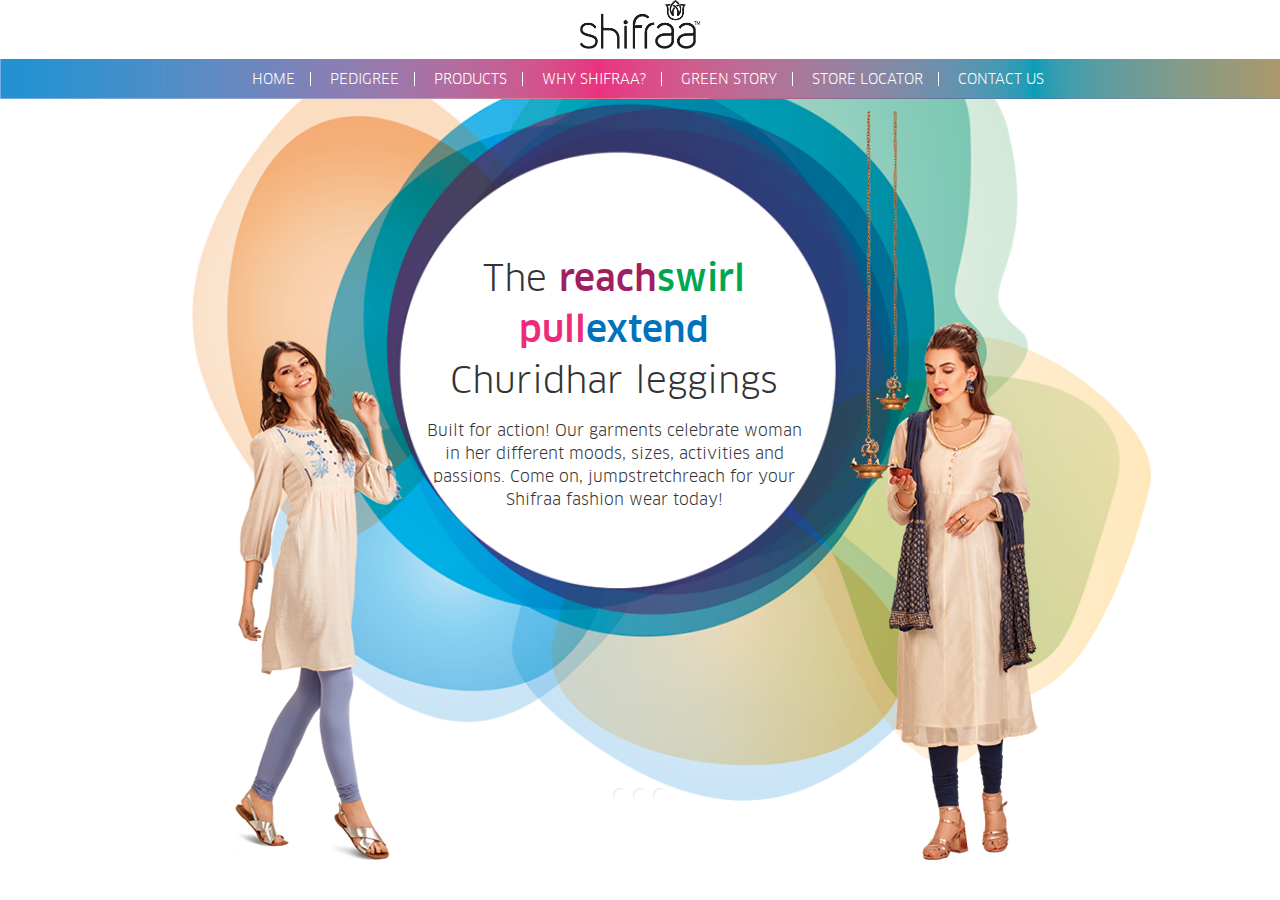
==== index.html @ eded331d "first commit" ====
<!DOCTYPE html>
<!--[if lt IE 7]>      <html class="no-js lt-ie9 lt-ie8 lt-ie7"> <![endif]-->
<!--[if IE 7]>         <html class="no-js lt-ie9 lt-ie8"> <![endif]-->
<!--[if IE 8]>         <html class="no-js lt-ie9"> <![endif]-->
<!--[if gt IE 8]><!--> <html class="no-js"> <!--<![endif]-->
	<head>
	    <meta charset="utf-8">
	    <meta http-equiv="X-UA-Compatible" content="IE=edge">
		<title>Shifra</title>
        <link rel="stylesheet" href="https://maxcdn.bootstrapcdn.com/bootstrap/3.3.7/css/bootstrap.min.css">

		<!-- Plugin css -->
		<link rel="stylesheet" href="css/jquery.animateSlider.css">
		<!-- Demo css -->		
	    <link rel="stylesheet" href="css/normalize.css">
		<link rel="stylesheet" href="css/demo1.css">
        
        <style>
        	@font-face {
			  font-family: 'clan-book';
			  src: url('fonts/clan-book.ttf'); /* IE9 Compat Modes */
			}
			@font-face {
			  font-family: 'clan-med';
			  src: url('fonts/clan-med.ttf'); /* IE9 Compat Modes */
			}
			*{
				font-family: clan-book;
			}
			.hdrLogoDiv{
				display:block;
				position:relative;				
				width:100%;
				text-align:center;
			}
			.hdrLogo{
				margin:0 auto;
				width:120px;
				z-index:9999 !important;
			}
			.hdrMenu{
				display:block;
				position:absolute;
				clear:both;	
				margin:10px 0;
				height:40px;
				background:#fff url(images/hdr-menu-bg.jpg) left bottom repeat-x;
				width:100%;
			}
			.hdrMenu ul{
				margin:0;
				padding:10px 0;	
			}
			.hdrMenu li{
				color:#fff;
				border-right:1px solid #fff;
				line-height:14px;	
				padding:0 15px;
			}
			.hdrMenu li:last-child{
				padding-right:0;
				border-right:none;	
			}
		</style>
        
	</head>

    <body>
    
    <div class="hdrLogoDiv">
    	<img src="images/logo.png" class="hdrLogo" alt="shifra" />
    </div>
	<div class="hdrMenu">
    	<div class="container">
        	<ul class="list-inline text-center">
                <li>HOME</li>
                <li>PEDIGREE</li>
                <li>PRODUCTS</li>
                <li>WHY SHIFRAA?</li>
                <li>GREEN STORY</li>
                <li>STORE LOCATOR</li>
                <li>CONTACT US</li>
            </ul>
        </div>
    </div>
	<div class="container">
    
    	<ul class="anim-slider">
            <!-- Slide No2 -->
            <li class="anim-slide">
                
                <img id="rotate" style="left:15%; width:75%; margin-top:-10%;" src="images/slider/flower-1.png" alt="shifra" />
                <img id="fadeDown" style="left:18%; bottom:8%;" class="img-responsive" src="images/slider/girl-1.png" alt="shifra" />
                <img id="bounceRight" style="right:17%; bottom:8%" class="" src="images/slider/girl-2.png" alt="shifra" />
                <div id="bounce" style="width:30%; border-radius:50%; font-size:36px; text-align:center; margin-top:12%; left:33%;">The <span style="color:#9f1f63;position: relative;font-family: clan-med;">reach</span><span style="color:#00a651;position: relative;font-family: clan-med;">swirl</span><br/><span style="color:#ee2b7b;position: relative;font-family: clan-med;">pull</span><span style="color:#0072bc;position: relative;font-family: clan-med;">extend</span><br/>Churidhar leggings</div>
                <div id="bounceUp" style="width:30%; border-radius:50%; font-size:16px; margin-top:25%; position:relative; text-align:center; left:33%;">Built for action! Our garments celebrate woman in her different moods, sizes, activities and passions. Come on, jumpstretchreach for your Shifraa fashion wear today!</div>
            
            </li>
    
            <!-- Slide No3 -->
            <li class="anim-slide">
                <img id="rotate2" style="left:15%; width:75%; margin-top:-10%;" src="images/slider/flower-2.png" alt="shifra" />
                <img id="fadeDown2" style="left:10%; bottom:8%;" class="img-responsive" src="images/slider/girl-3.png" alt="shifra" />
                <img id="bounceRight2" style="right:20%; bottom:8%" class="" src="images/slider/girl-4.png" alt="shifra" />
                <div id="bounce2" style="width:30%; border-radius:50%; font-size:36px; text-align:center; margin-top:12%; left:33%;">The <span style="color:#662d91;position: relative;font-family: clan-med;">stretch</span><span style="color:#00a651;position: relative;font-family: clan-med;">lift</span><br/><span style="color:#f7941d;position: relative;font-family: clan-med;">reach</span><span style="color:#ec008c;position: relative;font-family: clan-med;">flex</span><br/>Ankle leggings</div>
                <div id="bounceUp2" style="width:30%; border-radius:50%; font-size:16px; margin-top:25%; position:relative; text-align:center; left:33%;">Built for action! Our garments celebrate woman in her different moods, sizes, activities and passions. Come on, jumpstretchreach for your Shifraa fashion wear today!</div>
            </li>
            
            
            <li class="anim-slide">
                <img id="rotate3" style="left:15%; width:75%; margin-top:-10%;" src="images/slider/flower-3.png" alt="shifra" />
                <img id="fadeDown3" style="left:10%; bottom:8%;" class="img-responsive" src="images/slider/girl-5.png" alt="shifra" />
                <img id="bounceRight3" style="right:20%; bottom:8%" class="" src="images/slider/girl-6.png" alt="shifra" />
                <div id="bounce3" style="width:30%; border-radius:50%; font-size:36px; text-align:center; margin-top:12%; left:33%;">The <span style="color:#ed1c24;position: relative;font-family: clan-med;">swish</span><span style="color:#0072bc;position: relative;font-family: clan-med;">twirl</span><br/><span style="color:#00a651;position: relative;font-family: clan-med;">flaunt</span><span style="color:#f7941d;position: relative;font-family: clan-med;">glide</span><br/>Palazzos</div>
                <div id="bounceUp3" style="width:30%; border-radius:50%; font-size:16px; margin-top:25%; position:relative; text-align:center; left:33%;">Built for action! Our garments celebrate woman in her different moods, sizes, activities and passions. Come on, jumpstretchreach for your Shifraa fashion wear today!</div>
            </li>

    
            <!-- Arrows -->
            <nav class="anim-arrows">
                <span class="anim-arrows-prev"></span>
                <span class="anim-arrows-next"></span>
            </nav>
            <!-- Dynamically created dots -->
            
        </ul>
    
    </div>
    
		<!-- Bower Depedencies -->
		<script src="js/jquery.min.js"></script>
		<script src="js/modernizr.js"></script>	
		<!-- Load the plugin -->
		<script src="js/jquery.animateSlider.js"></script>
		<script src="js/animation.js"></script>
    </body>
</html>
---- css/demo1.css ----
.anim-slide h1
  {
    color:#225A86;
    background-color: #fff;
    font-size: 50px;
  }
  .anim-slide h2
  {
    color: #fff;
    font-size: 35px;
  }
  .anim-slide h3
  {
    color: #fff;
    font-size: 30px;
  }
  .anim-slide h4
  {
    color: #fff;
    font-size: 25px;
  }
  .anim-slide h1#slider{text-shadow: -1px 1px 0px;padding: 6px;width:100%;}
  .anim-slide h2#plugin{ width:100%;top: 22%;}
  .anim-slide h3#license{width:100%;top: 37%;}
  .anim-slide h4#version{width: 100%;top: 50%;}

  .anim-slide h3#todo{top: 0%;left: 20%;}
  .anim-slide h3#bounce{top: 15%;left: 49%;}
  .anim-slide h4#bounceUp{top: 15%;left: 60%;}
  .anim-slide h4#bounceRight{top: 15%;left: 75%;}
  .anim-slide h3#fade{top:31%;left: 20%;}
  .anim-slide h4#fadeDown{top: 43%;left: 28%;}
  .anim-slide h4#fadeUp{top: 31%;left: 28%;}
  .anim-slide h3#rotate{top: 50%;left: 49%;}
  .anim-slide h4#rotateRight{top: 50%;left: 61%;}
  .anim-slide h4#rotateLeft{top: 50%;left: 80%;}

  /*.anim-slide img#css3{left: 35%;top: 4%;}
  .anim-slide img#html5{left: 52%;top: -1%;}
  .anim-slide img#jquery{top: 60%;left: 41%;}
  .anim-slide img#modernizr{width:260px;top: 75%;left: 20%;}
  .anim-slide h2#animatecss{top: 69%;left: 60%;color: #f35626;}*/
  
  div#demo{text-align: center;}
  div#demo>a{display:inline-block;text-decoration: none;}
  div#demo>a>h4{padding: 5px 8px;margin: 20px;background-color: #225A86;color: #fff;box-shadow:inset 0 -2px 0 rgba(0,0,0,0.15);}
  p#credits{z-index:-1;position: fixed;bottom: 0px;width: 100%;text-align: center;font-size: 14px;}
  p#credits>a{font-weight: bold;color: #999;text-decoration: none;}
  img#github-logo{z-index:-1;position: fixed;bottom: -20px;right: 2%;opacity: 0.4;}
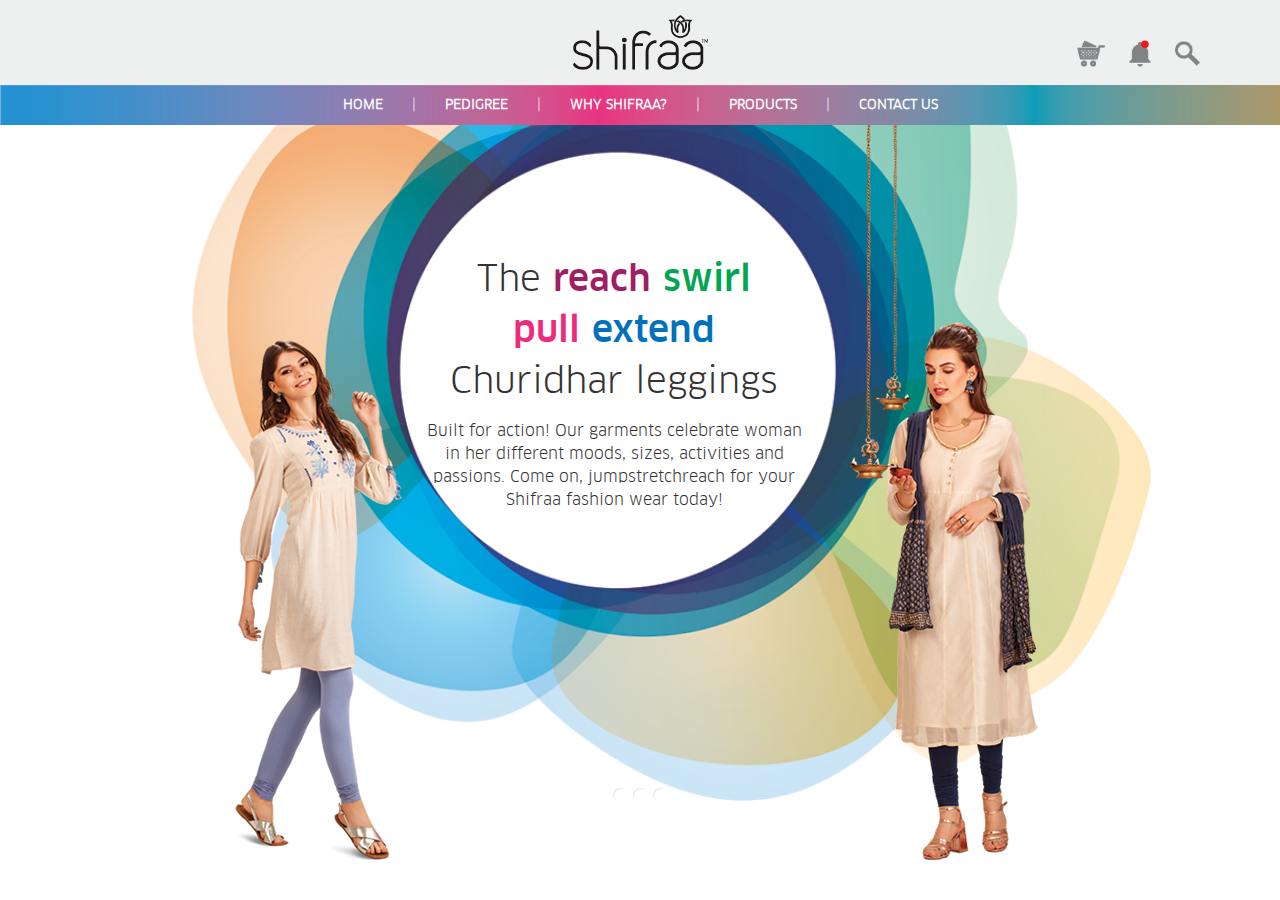
==== commit f067b12f: "updated header" ====
--- a/index.html
+++ b/index.html
@@ -2,136 +2,167 @@
 <!--[if lt IE 7]>      <html class="no-js lt-ie9 lt-ie8 lt-ie7"> <![endif]-->
 <!--[if IE 7]>         <html class="no-js lt-ie9 lt-ie8"> <![endif]-->
 <!--[if IE 8]>         <html class="no-js lt-ie9"> <![endif]-->
-<!--[if gt IE 8]><!--> <html class="no-js"> <!--<![endif]-->
-	<head>
-	    <meta charset="utf-8">
-	    <meta http-equiv="X-UA-Compatible" content="IE=edge">
-		<title>Shifra</title>
-        <link rel="stylesheet" href="https://maxcdn.bootstrapcdn.com/bootstrap/3.3.7/css/bootstrap.min.css">
+<!--[if gt IE 8]><!-->
+<html class="no-js">
+<!--<![endif]-->
 
-		<!-- Plugin css -->
-		<link rel="stylesheet" href="css/jquery.animateSlider.css">
-		<!-- Demo css -->		
-	    <link rel="stylesheet" href="css/normalize.css">
-		<link rel="stylesheet" href="css/demo1.css">
-        
-        <style>
-        	@font-face {
-			  font-family: 'clan-book';
-			  src: url('fonts/clan-book.ttf'); /* IE9 Compat Modes */
-			}
-			@font-face {
-			  font-family: 'clan-med';
-			  src: url('fonts/clan-med.ttf'); /* IE9 Compat Modes */
-			}
-			*{
-				font-family: clan-book;
-			}
-			.hdrLogoDiv{
-				display:block;
-				position:relative;				
-				width:100%;
-				text-align:center;
-			}
-			.hdrLogo{
-				margin:0 auto;
-				width:120px;
-				z-index:9999 !important;
-			}
-			.hdrMenu{
-				display:block;
-				position:absolute;
-				clear:both;	
-				margin:10px 0;
-				height:40px;
-				background:#fff url(images/hdr-menu-bg.jpg) left bottom repeat-x;
-				width:100%;
-			}
-			.hdrMenu ul{
-				margin:0;
-				padding:10px 0;	
-			}
-			.hdrMenu li{
-				color:#fff;
-				border-right:1px solid #fff;
-				line-height:14px;	
-				padding:0 15px;
-			}
-			.hdrMenu li:last-child{
-				padding-right:0;
-				border-right:none;	
-			}
-		</style>
-        
-	</head>
+<head>
+	<meta charset="utf-8">
+	<meta http-equiv="X-UA-Compatible" content="IE=edge">
+	<!-- <link rel="shortcut icon" href="favicon.ico" /> -->
+    <meta name="viewport" content="initial-scale=1.0, maximum-scale=1.0, user-scalable=no" />
+	<title>Shifra</title>
+	<link rel="stylesheet" href="https://maxcdn.bootstrapcdn.com/bootstrap/3.3.7/css/bootstrap.min.css">
 
-    <body>
-    
-    <div class="hdrLogoDiv">
-    	<img src="images/logo.png" class="hdrLogo" alt="shifra" />
-    </div>
-	<div class="hdrMenu">
-    	<div class="container">
-        	<ul class="list-inline text-center">
-                <li>HOME</li>
-                <li>PEDIGREE</li>
-                <li>PRODUCTS</li>
-                <li>WHY SHIFRAA?</li>
-                <li>GREEN STORY</li>
-                <li>STORE LOCATOR</li>
-                <li>CONTACT US</li>
-            </ul>
-        </div>
-    </div>
+	<!-- Plugin css -->
+	<link rel="stylesheet" href="css/jquery.animateSlider.css">
+	<!-- Demo css -->
+	<link rel="stylesheet" href="css/normalize.css">
+	<link rel="stylesheet" href="css/demo1.css">
+	<link rel="stylesheet" href="css/style.css">
+</head>
+
+<body>
+	<header>
+		<div class="container">
+			<div class="nav-container">
+				<a href="#">
+					<img src="images/logo.png" class="logo" alt="shifra">
+				</a>
+				<div class="abs header-icon">
+					<a href="#">
+						<img src="images/cart-icon.png" alt="cart-icon" style="width: 28px;">
+					</a>
+					<div class="notification-div rel">
+						<a class="notification-icon" href="#" class="">
+						<img src="images/bell-icon.png" alt="bell-icon" style="width: 22px;"></a>
+						
+						<div class="abs notification">
+								<span class="triangle"></span>
+						</div>
+					</div>	
+					<!-- <div class=" rel"> -->
+					<a href="#">
+						<img src="images/search-icon.png" alt="search-icon" style="width: 25px;"></a>
+						<!-- <input class="abs form-control col-sm-6" placeholder="Search Here" > -->
+					<!-- </div>	 -->
+				</div>
+			</div>
+		</div>
+		<nav class="navbar myNav">
+			<div class="container">
+				<div class="navbar-header">
+					<button type="button" class="navbar-toggle collapsed" data-toggle="collapse" data-target="#bs-example-navbar-collapse-1"
+					 aria-expanded="false">
+						<span class="sr-only">Toggle navigation</span>
+						<span class="icon-bar"></span>
+						<span class="icon-bar"></span>
+						<span class="icon-bar"></span>
+					</button>
+				</div>
+
+				<!-- Collect the nav links, forms, and other content for toggling -->
+				<div class="collapse navbar-collapse" id="bs-example-navbar-collapse-1">
+					<ul class="nav navbar-nav navbar-center">
+						<li class=""><a href="index.html">HOME<span class="sr-only">(current)</span></a></li>
+						<span style="color: white">|</span>
+						<li class=""><a href="#">PEDIGREE</a></li>
+						<span style="color: white">|</span>
+						<li class=""><a href="#">WHY SHIFRAA?</a></li>
+						<span style="color: white">|</span>
+						<li class=""><a href="#">PRODUCTS</a></li>
+						<span style="color: white">|</span>
+						<!-- <li class="">
+							<a href="#">GREEN STORY
+			
+							</a>
+						</li>
+						<li class="">
+							<a href="#">STORE LOCATOR
+			
+							</a>
+						</li> -->
+						<li><a href="contact-us.html" class="last-item">CONTACT US</a></li>
+					</ul>
+				</div>
+				<!-- /.navbar-collapse -->
+			</div>
+		</nav>
+	</header>
 	<div class="container">
-    
-    	<ul class="anim-slider">
-            <!-- Slide No2 -->
-            <li class="anim-slide">
-                
-                <img id="rotate" style="left:15%; width:75%; margin-top:-10%;" src="images/slider/flower-1.png" alt="shifra" />
-                <img id="fadeDown" style="left:18%; bottom:8%;" class="img-responsive" src="images/slider/girl-1.png" alt="shifra" />
-                <img id="bounceRight" style="right:17%; bottom:8%" class="" src="images/slider/girl-2.png" alt="shifra" />
-                <div id="bounce" style="width:30%; border-radius:50%; font-size:36px; text-align:center; margin-top:12%; left:33%;">The <span style="color:#9f1f63;position: relative;font-family: clan-med;">reach</span><span style="color:#00a651;position: relative;font-family: clan-med;">swirl</span><br/><span style="color:#ee2b7b;position: relative;font-family: clan-med;">pull</span><span style="color:#0072bc;position: relative;font-family: clan-med;">extend</span><br/>Churidhar leggings</div>
-                <div id="bounceUp" style="width:30%; border-radius:50%; font-size:16px; margin-top:25%; position:relative; text-align:center; left:33%;">Built for action! Our garments celebrate woman in her different moods, sizes, activities and passions. Come on, jumpstretchreach for your Shifraa fashion wear today!</div>
-            
-            </li>
-    
-            <!-- Slide No3 -->
-            <li class="anim-slide">
-                <img id="rotate2" style="left:15%; width:75%; margin-top:-10%;" src="images/slider/flower-2.png" alt="shifra" />
-                <img id="fadeDown2" style="left:10%; bottom:8%;" class="img-responsive" src="images/slider/girl-3.png" alt="shifra" />
-                <img id="bounceRight2" style="right:20%; bottom:8%" class="" src="images/slider/girl-4.png" alt="shifra" />
-                <div id="bounce2" style="width:30%; border-radius:50%; font-size:36px; text-align:center; margin-top:12%; left:33%;">The <span style="color:#662d91;position: relative;font-family: clan-med;">stretch</span><span style="color:#00a651;position: relative;font-family: clan-med;">lift</span><br/><span style="color:#f7941d;position: relative;font-family: clan-med;">reach</span><span style="color:#ec008c;position: relative;font-family: clan-med;">flex</span><br/>Ankle leggings</div>
-                <div id="bounceUp2" style="width:30%; border-radius:50%; font-size:16px; margin-top:25%; position:relative; text-align:center; left:33%;">Built for action! Our garments celebrate woman in her different moods, sizes, activities and passions. Come on, jumpstretchreach for your Shifraa fashion wear today!</div>
-            </li>
-            
-            
-            <li class="anim-slide">
-                <img id="rotate3" style="left:15%; width:75%; margin-top:-10%;" src="images/slider/flower-3.png" alt="shifra" />
-                <img id="fadeDown3" style="left:10%; bottom:8%;" class="img-responsive" src="images/slider/girl-5.png" alt="shifra" />
-                <img id="bounceRight3" style="right:20%; bottom:8%" class="" src="images/slider/girl-6.png" alt="shifra" />
-                <div id="bounce3" style="width:30%; border-radius:50%; font-size:36px; text-align:center; margin-top:12%; left:33%;">The <span style="color:#ed1c24;position: relative;font-family: clan-med;">swish</span><span style="color:#0072bc;position: relative;font-family: clan-med;">twirl</span><br/><span style="color:#00a651;position: relative;font-family: clan-med;">flaunt</span><span style="color:#f7941d;position: relative;font-family: clan-med;">glide</span><br/>Palazzos</div>
-                <div id="bounceUp3" style="width:30%; border-radius:50%; font-size:16px; margin-top:25%; position:relative; text-align:center; left:33%;">Built for action! Our garments celebrate woman in her different moods, sizes, activities and passions. Come on, jumpstretchreach for your Shifraa fashion wear today!</div>
-            </li>
 
-    
-            <!-- Arrows -->
-            <nav class="anim-arrows">
-                <span class="anim-arrows-prev"></span>
-                <span class="anim-arrows-next"></span>
-            </nav>
-            <!-- Dynamically created dots -->
-            
-        </ul>
-    
-    </div>
-    
-		<!-- Bower Depedencies -->
-		<script src="js/jquery.min.js"></script>
-		<script src="js/modernizr.js"></script>	
-		<!-- Load the plugin -->
-		<script src="js/jquery.animateSlider.js"></script>
-		<script src="js/animation.js"></script>
-    </body>
+		<ul class="anim-slider">
+			<!-- Slide No2 -->
+			<li class="anim-slide">
+
+				<img id="rotate" style="left:15%; width:75%; margin-top:-10%;" src="images/slider/flower-1.png" alt="shifra" />
+				<img id="fadeDown" style="left:18%; bottom:8%;" class="img-responsive" src="images/slider/girl-1.png" alt="shifra" />
+				<img id="bounceRight" style="right:17%; bottom:8%" class="" src="images/slider/girl-2.png" alt="shifra" />
+				<div id="bounce" style="width:30%; border-radius:50%; font-size:36px; text-align:center; margin-top:12%; left:33%;">The
+					<span style="color:#9f1f63;position: relative;font-family: clan-med;">reach</span>
+					<span style="color:#00a651;position: relative;font-family: clan-med;">swirl</span>
+					<br/>
+					<span style="color:#ee2b7b;position: relative;font-family: clan-med;">pull</span>
+					<span style="color:#0072bc;position: relative;font-family: clan-med;">extend</span>
+					<br/>Churidhar leggings</div>
+				<div id="bounceUp" style="width:30%; border-radius:50%; font-size:16px; margin-top:25%; position:relative; text-align:center; left:33%;">Built for action! Our garments celebrate woman in her different moods, sizes, activities and passions. Come on, jumpstretchreach
+					for your Shifraa fashion wear today!</div>
+
+			</li>
+
+			<!-- Slide No3 -->
+			<li class="anim-slide">
+				<img id="rotate2" style="left:15%; width:75%; margin-top:-10%;" src="images/slider/flower-2.png" alt="shifra" />
+				<img id="fadeDown2" style="left:10%; bottom:8%;" class="img-responsive" src="images/slider/girl-3.png" alt="shifra" />
+				<img id="bounceRight2" style="right:20%; bottom:8%" class="" src="images/slider/girl-4.png" alt="shifra" />
+				<div id="bounce2" style="width:30%; border-radius:50%; font-size:36px; text-align:center; margin-top:12%; left:33%;">The
+					<span style="color:#662d91;position: relative;font-family: clan-med;">stretch</span>
+					<span style="color:#00a651;position: relative;font-family: clan-med;">lift</span>
+					<br/>
+					<span style="color:#f7941d;position: relative;font-family: clan-med;">reach</span>
+					<span style="color:#ec008c;position: relative;font-family: clan-med;">flex</span>
+					<br/>Ankle leggings</div>
+				<div id="bounceUp2" style="width:30%; border-radius:50%; font-size:16px; margin-top:25%; position:relative; text-align:center; left:33%;">Built for action! Our garments celebrate woman in her different moods, sizes, activities and passions. Come on, jumpstretchreach
+					for your Shifraa fashion wear today!</div>
+			</li>
+
+
+			<li class="anim-slide">
+				<img id="rotate3" style="left:15%; width:75%; margin-top:-10%;" src="images/slider/flower-3.png" alt="shifra" />
+				<img id="fadeDown3" style="left:10%; bottom:8%;" class="img-responsive" src="images/slider/girl-5.png" alt="shifra" />
+				<img id="bounceRight3" style="right:20%; bottom:8%" class="" src="images/slider/girl-6.png" alt="shifra" />
+				<div id="bounce3" style="width:30%; border-radius:50%; font-size:36px; text-align:center; margin-top:12%; left:33%;">The
+					<span style="color:#ed1c24;position: relative;font-family: clan-med;">swish</span>
+					<span style="color:#0072bc;position: relative;font-family: clan-med;">twirl</span>
+					<br/>
+					<span style="color:#00a651;position: relative;font-family: clan-med;">flaunt</span>
+					<span style="color:#f7941d;position: relative;font-family: clan-med;">glide</span>
+					<br/>Palazzos</div>
+				<div id="bounceUp3" style="width:30%; border-radius:50%; font-size:16px; margin-top:25%; position:relative; text-align:center; left:33%;">Built for action! Our garments celebrate woman in her different moods, sizes, activities and passions. Come on, jumpstretchreach
+					for your Shifraa fashion wear today!</div>
+			</li>
+
+
+			<!-- Arrows -->
+			<nav class="anim-arrows">
+				<span class="anim-arrows-prev"></span>
+				<span class="anim-arrows-next"></span>
+			</nav>
+			<!-- Dynamically created dots -->
+
+		</ul>
+
+	</div>
+
+	<!-- Bower Depedencies -->
+	<script src="js/jquery.min.js"></script>
+	<script src="https://maxcdn.bootstrapcdn.com/bootstrap/3.3.7/js/bootstrap.min.js" integrity="sha384-Tc5IQib027qvyjSMfHjOMaLkfuWVxZxUPnCJA7l2mCWNIpG9mGCD8wGNIcPD7Txa"
+	crossorigin="anonymous"></script>
+	<script src="js/modernizr.js"></script>
+	<!-- Load the plugin -->
+	<script src="js/jquery.animateSlider.js"></script>
+	<script src="js/animation.js"></script>
+	<script src="js/custom.js"></script>
+</body>
+
 </html>--- a/css/style.css
+++ b/css/style.css
@@ -0,0 +1,161 @@
+
+@font-face {
+    font-family: 'clan-book';
+    src: url('../fonts/clan-book.ttf');
+    /* IE9 Compat Modes */
+}
+
+@font-face {
+    font-family: 'clan-med';
+    src: url('../fonts/clan-med.ttf');
+    /* IE9 Compat Modes */
+}
+
+* {
+    font-family: clan-book;
+    outline: 0 !important;
+}
+header{
+    background-color:#eeefef;   
+}
+.rel{
+    position: relative;
+}
+.abs{
+    position: absolute;
+}
+
+.header-icon{
+    top: 40px;
+    right: 0;
+}
+.header-icon a{
+    text-decoration: none !important;
+}
+.header-icon img{
+    margin:0 10px;
+}
+.logo {
+    margin: 0 auto;
+    width: 135px;
+    z-index: 9999 !important;
+}
+.notification-div{
+    display: inline-block;
+}
+.triangle{
+    position: absolute;
+    top: -8px;
+    right: 15px;
+    height: 15px;
+    width: 15px;
+    border-radius: 6px 0px 0px 0px;
+    transform: rotate(45deg);
+    background: #eeefef;
+    border-top: 1px solid #cacaca;
+    border-left: 1px solid #cacaca;
+}
+.notification{
+    display: none;
+    top: 45px;
+    right: -2px;
+    width: 280px;
+    height: 350px;
+    box-shadow: 0px 0px 6px 0px #b1b1b1;
+    border-radius: 3px;
+    z-index: 1111111111111;
+    background-color: #eeefef;
+}
+
+
+
+/* Navbar style */
+.nav-container {
+    display: block;
+    position: relative;
+    width: 100%;
+    text-align: center;
+   padding: 15px 0;
+}
+
+.myNav {
+    display: block;
+    margin: 0;
+    background: url(../images/menu-bg.jpg) no-repeat;
+    width: 100%;
+    min-height: unset;
+    border: 0;
+    border-radius: 0;
+    z-index: 111111;
+}
+
+.navbar-nav {
+    width: 100%;
+    text-align: center;
+    margin: 0;
+}
+
+.navbar-nav > li {
+    padding: 0;
+    float: none;
+    display: inline-block;
+    cursor: pointer;
+}
+
+.myNav li a{
+    /* background: transparent !important; */
+    color: #fff;
+    line-height: 14px;
+    padding: 13px 25px;
+    font-size: 13px;
+    font-weight: 600;
+    text-align: left;
+}
+/* class for active link on navbar */
+.myNav li a:hover, .myNav li a:focus{
+    background-color: #eeefef;
+    color: black;
+}
+
+
+.myNav .navbar-nav .last-item{
+    border-right: none;
+}
+.navbar-toggle{
+    margin: 5px;
+    margin-right: 10px;
+    border: 1px solid white;
+}
+.navbar-toggle .icon-bar{
+   background-color: white;
+}
+
+.border-right{
+    border-right: 1px solid #ddd;
+}
+
+@media (max-width:767px){
+    .navbar-nav > li {
+        display: block;
+    }
+    .navbar-nav > span {
+        display: none;
+    }
+    .navbar-collapse{
+        background: linear-gradient(to right, #2591d1, #e53981);
+        border: 0px;
+    }
+    .navbar-collapse li > a{
+        padding: 10px;
+        border: 0;
+    }
+}
+
+@media (max-width:500px){
+    .nav-container{
+        text-align: initial;
+    }
+    .logo{
+        width: 120px;
+    }
+}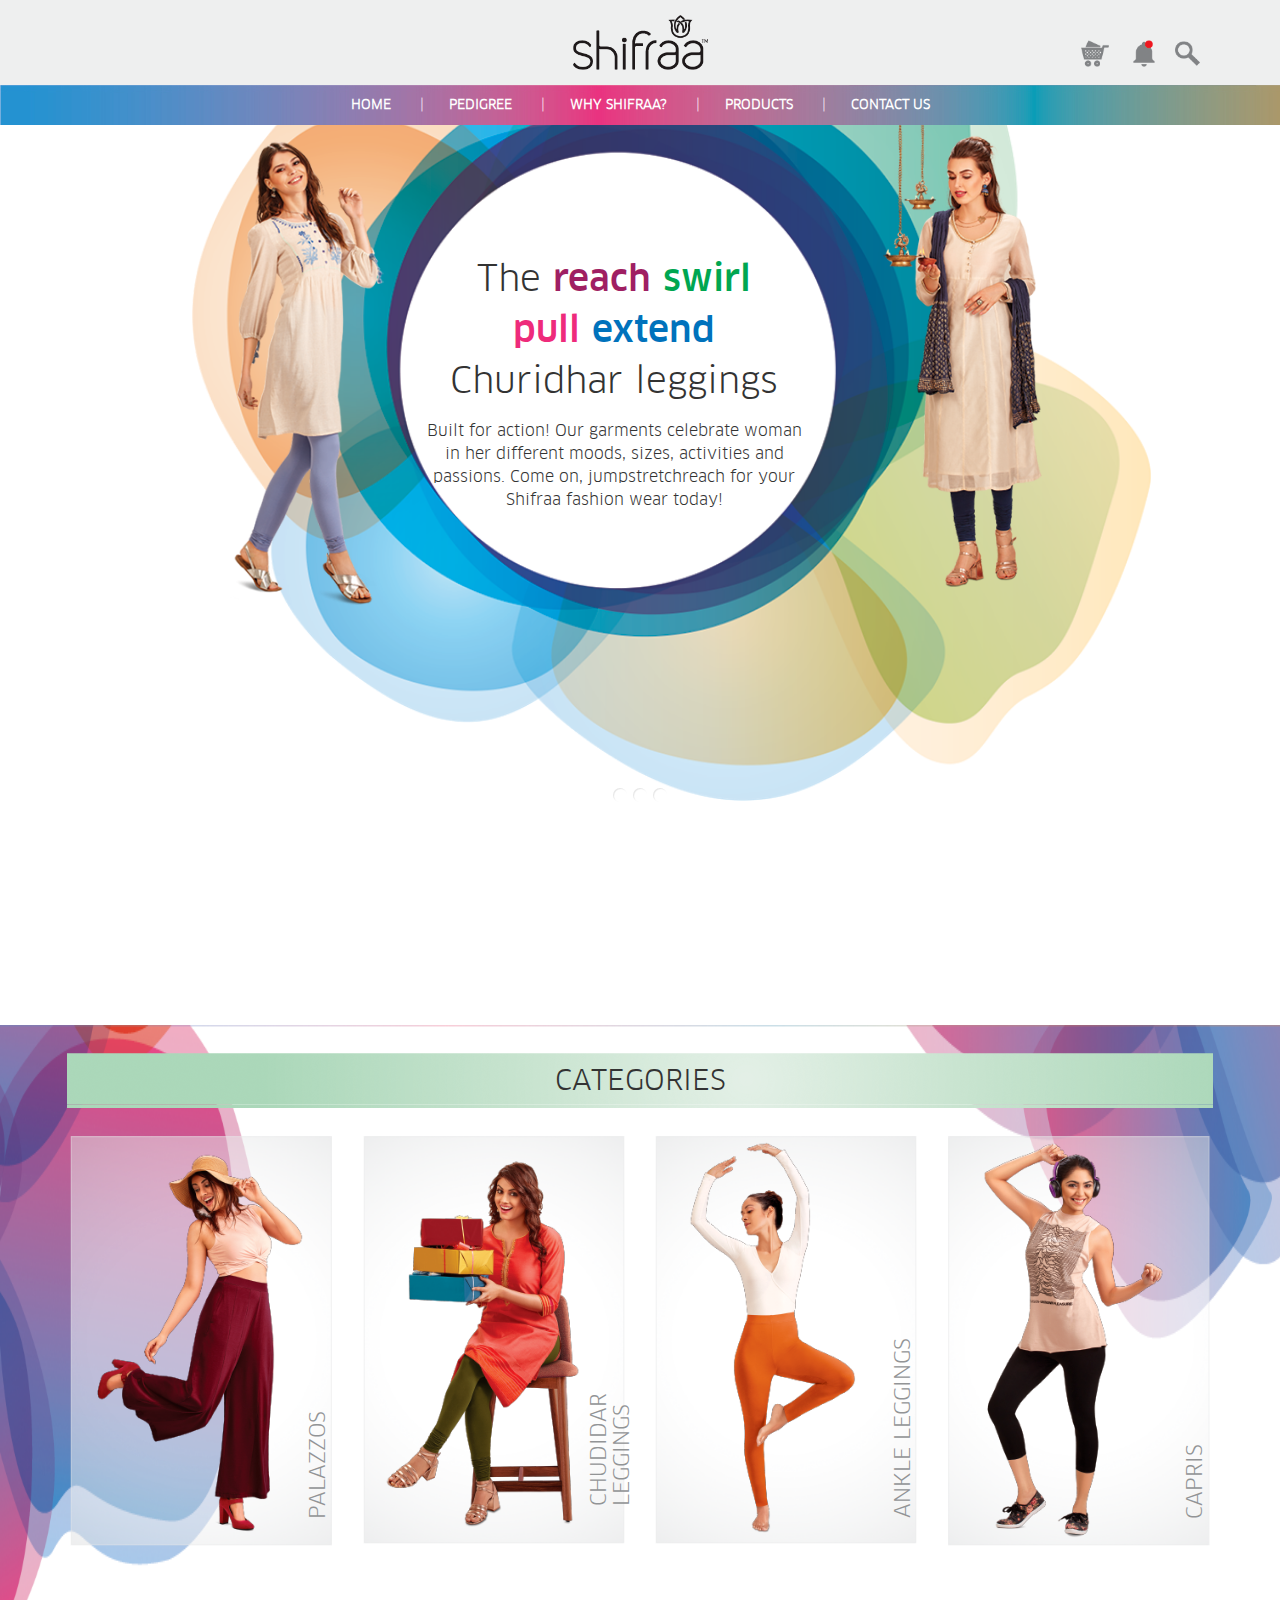
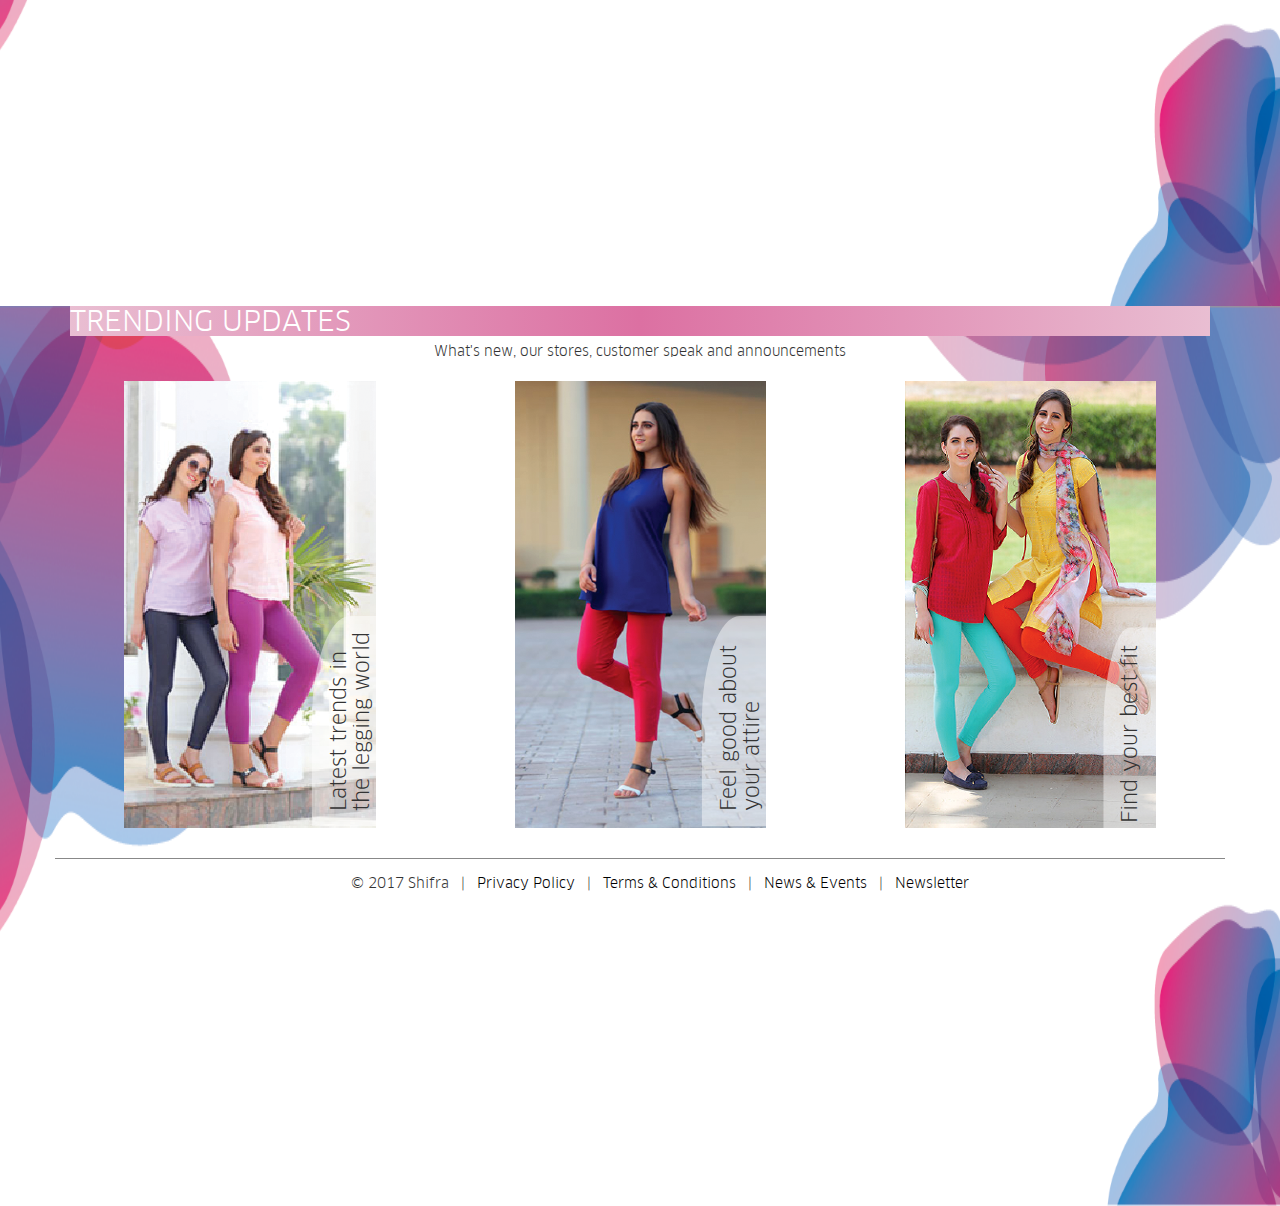
==== commit 6cbcc529: "update 3" ====
--- a/index.html
+++ b/index.html
@@ -10,7 +10,7 @@
 	<meta charset="utf-8">
 	<meta http-equiv="X-UA-Compatible" content="IE=edge">
 	<!-- <link rel="shortcut icon" href="favicon.ico" /> -->
-    <meta name="viewport" content="initial-scale=1.0, maximum-scale=1.0, user-scalable=no" />
+	<meta name="viewport" content="initial-scale=1.0, maximum-scale=1.0, user-scalable=no" />
 	<title>Shifra</title>
 	<link rel="stylesheet" href="https://maxcdn.bootstrapcdn.com/bootstrap/3.3.7/css/bootstrap.min.css">
 
@@ -24,6 +24,157 @@
 
 <body>
 	<header>
+
+	</header>
+	<div class="container">
+
+		<ul class="anim-slider">
+			<!-- Slide No2 -->
+			<li class="anim-slide">
+
+				<img class="body-anim-bg" id="rotate" src="images/slider/flower-1.png" alt="shifra" />
+				<img id="fadeDown" style="width: 12%;left:18%; top:5%;" class="img-responsive" src="images/slider/girl-1.png" alt="shifra"/>
+				<img id="bounceRight" style="width:14%; right:17%; top:3%" class="" src="images/slider/girl-2-old.png" alt="shifra" />
+				<div class="hero-heading" id="bounce">The
+					<span style="color:#9f1f63;position: relative;font-family: clan-med;">reach</span>
+					<span style="color:#00a651;position: relative;font-family: clan-med;">swirl</span>
+					<br/>
+					<span style="color:#ee2b7b;position: relative;font-family: clan-med;">pull</span>
+					<span style="color:#0072bc;position: relative;font-family: clan-med;">extend</span>
+					<br/>Churidhar leggings</div>
+				<div class="hero-para" id="bounceUp">Built for action! Our garments celebrate woman in her different moods, sizes, activities and passions. Come on, jumpstretchreach
+					for your Shifraa fashion wear today!</div>
+
+			</li>
+
+			<!-- Slide No3 -->
+			<li class="anim-slide">
+				<img class="body-anim-bg" id="rotate2" src="images/slider/flower-2.png" alt="shifra" />
+				<img id="fadeDown2" style="width:22%; left:10%; top:5%;" class="img-responsive" src="images/slider/girl-3.png" alt="shifra"
+				/>
+				<img id="bounceRight2" style="width: 12%;right:20%; top:5%" class="" src="images/slider/girl-4.png" alt="shifra" />
+				<div class="hero-heading" id="bounce2">The
+					<span style="color:#662d91;position: relative;font-family: clan-med;">stretch</span>
+					<span style="color:#00a651;position: relative;font-family: clan-med;">lift</span>
+					<br/>
+					<span style="color:#f7941d;position: relative;font-family: clan-med;">reach</span>
+					<span style="color:#ec008c;position: relative;font-family: clan-med;">flex</span>
+					<br/>Ankle leggings</div>
+				<div class="hero-para" id="bounceUp2">Built for action! Our garments celebrate woman in her different moods, sizes, activities and passions. Come on, jumpstretchreach
+					for your Shifraa fashion wear today!</div>
+			</li>
+
+
+			<li class="anim-slide">
+				<img class="body-anim-bg" id="rotate3" src="images/slider/flower-3.png" alt="shifra" />
+				<img id="fadeDown3" style="width:20%;left:10%; top:5%;" class="img-responsive" src="images/slider/girl-5.png" alt="shifra"
+				/>
+				<img id="bounceRight3" style="width:11.2%;right:20%; top:5%" class="" src="images/slider/girl-6.png" alt="shifra" />
+				<div class="hero-heading" id="bounce3">The
+					<span style="color:#ed1c24;position: relative;font-family: clan-med;">swish</span>
+					<span style="color:#0072bc;position: relative;font-family: clan-med;">twirl</span>
+					<br/>
+					<span style="color:#00a651;position: relative;font-family: clan-med;">flaunt</span>
+					<span style="color:#f7941d;position: relative;font-family: clan-med;">glide</span>
+					<br/>Palazzos</div>
+				<div class="hero-para" id="bounceUp3">Built for action! Our garments celebrate woman in her different moods, sizes, activities and passions. Come on, jumpstretchreach
+					for your Shifraa fashion wear today!</div>
+			</li>
+
+
+			<!-- Arrows -->
+			<nav class="anim-arrows">
+				<span class="anim-arrows-prev"></span>
+				<span class="anim-arrows-next"></span>
+			</nav>
+			<!-- Dynamically created dots -->
+
+		</ul>
+
+	</div>
+	<main class="rel">
+		<img class="abs main-bg" src="images/main-bg.png" rel="main-image">
+		<div class="container">
+			<div class="row rel">
+				<h1>CATEGORIES</h1>
+				<div class="col-sm-3">
+					<img class="img-responsive" src="images/girl1.png" alt="categories" style="margin:auto;">
+					<h2 class="abs h2-1">PALAZZOS</h2>
+				</div>
+				<div class="col-sm-3 rel">
+					<img class="img-responsive" src="images/girl2.png" alt="categories" style="margin:auto;">
+					<h2 class="abs h2-2">CHUDIDAR LEGGINGS</h2>
+				</div>
+				<div class="col-sm-3 rel">
+					<img class="img-responsive" src="images/girl3.png" alt="categories" style="margin:auto;">
+					<h2 class="abs h2-3">ANKLE LEGGINGS</h2>
+				</div>
+				<div class="col-sm-3 rel">
+					<img class="img-responsive" src="images/girl4.png" alt="categories" style="margin:auto;">
+					<h2 class="abs h2-4">CAPRIS</h2>
+				</div>
+			</div>
+		</div>
+	</main>
+	<div class="bg-3">
+		<img class="abs main-bg" src="images/main-bg.png" rel="main-image">
+		<div class="container" style="border-bottom: 1px solid #888;padding-bottom:30px;">
+			<h1>TRENDING UPDATES</h1>
+			<p>What's new, our stores, customer speak and announcements</p>
+			<div class="row">
+				<div class="col-sm-4 rel">
+					<img class="img-responsive" src="images/img21.png" alt="image" style="margin:auto;">
+					
+						<h2 class="abs">Latest trends in the legging world</h2>
+					
+				</div>
+				<div class="col-sm-4 rel">
+					<img class="img-responsive" src="images/img22.png" alt="image" style="margin:auto;">
+					
+						<h2 class="abs">Feel good about your attire</h2>
+					
+				</div>
+				<div class="col-sm-4 rel">
+					<img class="img-responsive" src="images/img23.png" alt="image" style="margin:auto;">
+					
+						<h2 class="abs">Find your best fit</h2>
+					
+				</div>
+
+			</div>
+		</div>
+	</div>
+	<footer class="container">
+		<ul>
+			<li>&copy; 2017 Shifra  &nbsp; |</li>
+			<li>&nbsp; <a href="#"> Privacy Policy  </a>&nbsp; |</li>
+			<li>&nbsp; <a href="#"> Terms &amp; Conditions  </a>&nbsp; |</li>
+			<li>&nbsp; <a href="#"> News &amp; Events  </a>&nbsp; |</li>
+			<li>&nbsp; <a href="#"> Newsletter  </a></li>
+
+		</ul>
+	</footer>
+
+	<!-- Bower Depedencies -->
+	<script src="js/jquery.min.js"></script>
+	<script src="https://maxcdn.bootstrapcdn.com/bootstrap/3.3.7/js/bootstrap.min.js" integrity="sha384-Tc5IQib027qvyjSMfHjOMaLkfuWVxZxUPnCJA7l2mCWNIpG9mGCD8wGNIcPD7Txa"
+	 crossorigin="anonymous"></script>
+	<script src="js/modernizr.js"></script>
+	<!-- Load the plugin -->
+	<script src="js/jquery.animateSlider.js"></script>
+	<script src="js/animation.js"></script>
+	<script src="js/custom.js"></script>
+</body>
+
+</html>
+
+
+
+
+
+
+<!-- header for later reference -->
+<!--
 		<div class="container">
 			<div class="nav-container">
 				<a href="#">
@@ -35,17 +186,53 @@
 					</a>
 					<div class="notification-div rel">
 						<a class="notification-icon" href="#" class="">
-						<img src="images/bell-icon.png" alt="bell-icon" style="width: 22px;"></a>
-						
+							<img src="images/bell-icon.png" alt="bell-icon" style="width: 22px;">
+						</a>
+
 						<div class="abs notification">
-								<span class="triangle"></span>
+							<span class="triangle"></span>
+							<div class="notification-header">
+								<h3>Notification</h3>
+							</div>
+							<div class="notification-body">
+								<div class="notification-item">
+									<p>some text here
+										<br> some text here
+										<br> some text here
+										<br> some text here
+									</p>
+								</div>
+								<hr>
+								<div class="notification-item">
+									<p>some text here
+										<br> some text here
+										<br> some text here
+										<br> some text here
+									</p>
+								</div>
+								<hr>
+								<div class="notification-item">
+									<p>some text here
+										<br> some text here
+										<br> some text here
+										<br> some text here
+									</p>
+								</div>
+								<hr>
+							</div>
 						</div>
-					</div>	
-					<!-- <div class=" rel"> -->
-					<a href="#">
-						<img src="images/search-icon.png" alt="search-icon" style="width: 25px;"></a>
-						<!-- <input class="abs form-control col-sm-6" placeholder="Search Here" > -->
-					<!-- </div>	 -->
+					</div>
+					<div class="search-div rel">
+						<a class="search-icon" href="#">
+							<img src="images/search-icon.png" alt="search-icon" style="width: 25px;">
+						</a>
+						<div class="search abs">
+							<form class="form">
+								<input class="abs form-control col-sm-6" placeholder="Search Here">
+								<a href="#" class="btn btn-default abs">Search</a>
+							</form>
+						</div>
+					</div>
 				</div>
 			</div>
 		</div>
@@ -61,18 +248,28 @@
 					</button>
 				</div>
 
-				<!-- Collect the nav links, forms, and other content for toggling -->
+				Collect the nav links, forms, and other content for toggling
 				<div class="collapse navbar-collapse" id="bs-example-navbar-collapse-1">
 					<ul class="nav navbar-nav navbar-center">
-						<li class=""><a href="index.html">HOME<span class="sr-only">(current)</span></a></li>
-						<span style="color: white">|</span>
-						<li class=""><a href="#">PEDIGREE</a></li>
-						<span style="color: white">|</span>
-						<li class=""><a href="#">WHY SHIFRAA?</a></li>
-						<span style="color: white">|</span>
-						<li class=""><a href="#">PRODUCTS</a></li>
-						<span style="color: white">|</span>
-						<!-- <li class="">
+						<li class="">
+							<a href="index.html">HOME
+								<span class="sr-only">(current)</span>
+							</a>
+						</li>
+						<span style="color: white">|</span>
+						<li class="">
+							<a href="#">PEDIGREE</a>
+						</li>
+						<span style="color: white">|</span>
+						<li class="">
+							<a href="#">WHY SHIFRAA?</a>
+						</li>
+						<span style="color: white">|</span>
+						<li class="">
+							<a href="#">PRODUCTS</a>
+						</li>
+						<span style="color: white">|</span>
+						<li class="">
 							<a href="#">GREEN STORY
 			
 							</a>
@@ -81,88 +278,13 @@
 							<a href="#">STORE LOCATOR
 			
 							</a>
-						</li> -->
-						<li><a href="contact-us.html" class="last-item">CONTACT US</a></li>
+						</li>
+						<li>
+							<a href="contact-us.html" class="last-item">CONTACT US</a>
+						</li>
 					</ul>
 				</div>
-				<!-- /.navbar-collapse -->
+				/.navbar-collapse
 			</div>
 		</nav>
-	</header>
-	<div class="container">
-
-		<ul class="anim-slider">
-			<!-- Slide No2 -->
-			<li class="anim-slide">
-
-				<img id="rotate" style="left:15%; width:75%; margin-top:-10%;" src="images/slider/flower-1.png" alt="shifra" />
-				<img id="fadeDown" style="left:18%; bottom:8%;" class="img-responsive" src="images/slider/girl-1.png" alt="shifra" />
-				<img id="bounceRight" style="right:17%; bottom:8%" class="" src="images/slider/girl-2.png" alt="shifra" />
-				<div id="bounce" style="width:30%; border-radius:50%; font-size:36px; text-align:center; margin-top:12%; left:33%;">The
-					<span style="color:#9f1f63;position: relative;font-family: clan-med;">reach</span>
-					<span style="color:#00a651;position: relative;font-family: clan-med;">swirl</span>
-					<br/>
-					<span style="color:#ee2b7b;position: relative;font-family: clan-med;">pull</span>
-					<span style="color:#0072bc;position: relative;font-family: clan-med;">extend</span>
-					<br/>Churidhar leggings</div>
-				<div id="bounceUp" style="width:30%; border-radius:50%; font-size:16px; margin-top:25%; position:relative; text-align:center; left:33%;">Built for action! Our garments celebrate woman in her different moods, sizes, activities and passions. Come on, jumpstretchreach
-					for your Shifraa fashion wear today!</div>
-
-			</li>
-
-			<!-- Slide No3 -->
-			<li class="anim-slide">
-				<img id="rotate2" style="left:15%; width:75%; margin-top:-10%;" src="images/slider/flower-2.png" alt="shifra" />
-				<img id="fadeDown2" style="left:10%; bottom:8%;" class="img-responsive" src="images/slider/girl-3.png" alt="shifra" />
-				<img id="bounceRight2" style="right:20%; bottom:8%" class="" src="images/slider/girl-4.png" alt="shifra" />
-				<div id="bounce2" style="width:30%; border-radius:50%; font-size:36px; text-align:center; margin-top:12%; left:33%;">The
-					<span style="color:#662d91;position: relative;font-family: clan-med;">stretch</span>
-					<span style="color:#00a651;position: relative;font-family: clan-med;">lift</span>
-					<br/>
-					<span style="color:#f7941d;position: relative;font-family: clan-med;">reach</span>
-					<span style="color:#ec008c;position: relative;font-family: clan-med;">flex</span>
-					<br/>Ankle leggings</div>
-				<div id="bounceUp2" style="width:30%; border-radius:50%; font-size:16px; margin-top:25%; position:relative; text-align:center; left:33%;">Built for action! Our garments celebrate woman in her different moods, sizes, activities and passions. Come on, jumpstretchreach
-					for your Shifraa fashion wear today!</div>
-			</li>
-
-
-			<li class="anim-slide">
-				<img id="rotate3" style="left:15%; width:75%; margin-top:-10%;" src="images/slider/flower-3.png" alt="shifra" />
-				<img id="fadeDown3" style="left:10%; bottom:8%;" class="img-responsive" src="images/slider/girl-5.png" alt="shifra" />
-				<img id="bounceRight3" style="right:20%; bottom:8%" class="" src="images/slider/girl-6.png" alt="shifra" />
-				<div id="bounce3" style="width:30%; border-radius:50%; font-size:36px; text-align:center; margin-top:12%; left:33%;">The
-					<span style="color:#ed1c24;position: relative;font-family: clan-med;">swish</span>
-					<span style="color:#0072bc;position: relative;font-family: clan-med;">twirl</span>
-					<br/>
-					<span style="color:#00a651;position: relative;font-family: clan-med;">flaunt</span>
-					<span style="color:#f7941d;position: relative;font-family: clan-med;">glide</span>
-					<br/>Palazzos</div>
-				<div id="bounceUp3" style="width:30%; border-radius:50%; font-size:16px; margin-top:25%; position:relative; text-align:center; left:33%;">Built for action! Our garments celebrate woman in her different moods, sizes, activities and passions. Come on, jumpstretchreach
-					for your Shifraa fashion wear today!</div>
-			</li>
-
-
-			<!-- Arrows -->
-			<nav class="anim-arrows">
-				<span class="anim-arrows-prev"></span>
-				<span class="anim-arrows-next"></span>
-			</nav>
-			<!-- Dynamically created dots -->
-
-		</ul>
-
-	</div>
-
-	<!-- Bower Depedencies -->
-	<script src="js/jquery.min.js"></script>
-	<script src="https://maxcdn.bootstrapcdn.com/bootstrap/3.3.7/js/bootstrap.min.js" integrity="sha384-Tc5IQib027qvyjSMfHjOMaLkfuWVxZxUPnCJA7l2mCWNIpG9mGCD8wGNIcPD7Txa"
-	crossorigin="anonymous"></script>
-	<script src="js/modernizr.js"></script>
-	<!-- Load the plugin -->
-	<script src="js/jquery.animateSlider.js"></script>
-	<script src="js/animation.js"></script>
-	<script src="js/custom.js"></script>
-</body>
-
-</html>+	-->--- a/css/style.css
+++ b/css/style.css
@@ -46,28 +46,88 @@
 .triangle{
     position: absolute;
     top: -8px;
-    right: 15px;
+    right: 58px;
     height: 15px;
     width: 15px;
     border-radius: 6px 0px 0px 0px;
     transform: rotate(45deg);
-    background: #eeefef;
+    background: #ffffff;
     border-top: 1px solid #cacaca;
     border-left: 1px solid #cacaca;
 }
 .notification{
     display: none;
-    top: 45px;
-    right: -2px;
+    top: 39px;
+    right: -45px;
     width: 280px;
     height: 350px;
     box-shadow: 0px 0px 6px 0px #b1b1b1;
     border-radius: 3px;
     z-index: 1111111111111;
-    background-color: #eeefef;
-}
-
-
+    background-color: #ffffff;
+}
+
+.notification-header{
+    background: #fff;
+    padding: 15px;
+    position: relative;
+    text-align: center;
+    color: #747f8b;
+    font-weight: bold;
+    border-radius: 10px 10px 0 0;
+    border: 0px;
+    border-style: solid;
+    border-bottom-width: 1px;
+    -moz-border-image: -moz-linear-gradient(right, #fff, #cedae0, #cedae0, #fff) 1 20%;
+    -o-border-image: -o-linear-gradient(right, #fff, #cedae0, #cedae0, #fff) 1 20%;
+    border-image: linear-gradient(to right, #fff 0%, #cedae0 40%, #cedae0 60%, #fff 100%) 1 20%;
+    box-shadow: 0px 2px 10px -2px #cedae0;
+}
+.notification-header h3{
+    margin: 0;
+    font-weight: bold;
+}
+.notification-body{
+    background-color: #e9f0f3;
+    text-align: left;
+    max-height: 300px;
+    overflow: auto;
+}
+.notification-item{
+    padding: 10px 15px;
+    text-align: left;
+}
+.notification-body h3{
+    margin:0;
+}
+.notification-body p{
+    margin:8px 0;
+}
+.notification-body hr{
+    margin: 0;
+    border-top: 1px solid #d4d4d4;
+}
+
+.search-div{
+    display: inline-block;
+}
+.search{
+    display: none;
+    width: 285px;
+    top: -5px;
+    right: 105px;
+    z-index: 10000000;
+}
+.search input{
+    max-width: 200px;
+}
+.search a.btn{
+    right:40px;
+}
+
+.body-anim-bg{
+    left:15%; width:75%; margin-top:-10%;
+}
 
 /* Navbar style */
 .nav-container {
@@ -134,6 +194,146 @@
     border-right: 1px solid #ddd;
 }
 
+.hero-heading{
+    width:30%; font-size:36px; text-align:center; margin-top:12%; left:33%;
+}
+
+.hero-para{
+    width:30%; border-radius:50%; font-size:16px; margin-top:25%; position:relative; text-align:center; left:33%;
+}
+main{
+    padding-top: 100vh;
+    padding-bottom: 40vh;
+
+}
+.main-bg {
+    width: 100%;
+    height: 100vh;
+    z-index: -1111111111;
+}
+
+main h1 {
+    text-align: center;
+    background: URL('../images/Layer 5.png');
+    margin: 2.4% 1%;
+    padding: 1%;
+}
+
+
+main h2 {
+    width:220px;
+    bottom: 125px;
+    right: -80px;
+    margin: 0;
+    color: #929496;
+    -ms-transform: rotate(-90deg);
+    /* IE 9 */
+    -webkit-transform: rotate(-90deg);
+    /* Safari 3-8 */
+    transform: rotate(-90deg);
+}
+/* .h2-1{
+    bottom: 45px;
+right: 0px;
+}
+.h2-2{
+    bottom: 100px;
+    right: -60px;
+}
+.h2-3{
+    bottom: 85px;
+    right: -40px;
+}
+.h2-4{
+    right: 15px;
+} */
+
+
+.bg-3 h1{
+    color: white;
+    background: linear-gradient(to right,#e9bed2, #dc70a2, #e9bed2);
+    margin: 0;
+    margin-bottom: 5px;
+}
+.bg-3 p{
+    text-align: center;
+    margin: 0;
+    margin-bottom: 20px;
+}
+.bg-3 .img-responsive{
+    width:70%;
+}
+
+.bg-3 h2{
+    -ms-transform: rotate(-90deg);
+    /* IE 9 */
+    -webkit-transform: rotate(-90deg);
+    /* Safari 3-8 */
+    transform: rotate(-90deg);
+    bottom: 52px;
+    width: 210px;
+    right: -10px;
+    background-color: #ffffff75;
+    padding: 15px;
+    border-top-right-radius: 50%;
+}
+
+footer ul{
+    list-style-type:none;
+    display: block; 
+    text-align: center;
+}
+footer ul li{
+    display: inline-block;
+}
+footer li a{
+    text-decoration: none !important;
+    color: black;
+}
+
+
+
+
+
+
+
+@media (max-width:1200px){
+    .body-anim-bg{
+        width: 90%;
+        left: 8%; 
+    }
+    .hero-heading{
+        width:35%;
+        font-size: 30px;
+        margin-top: 12%;
+        left:31%;
+        line-height: 30px;
+    }
+    .hero-para{
+        width:35%;
+        font-size: 14px;
+        margin-top: 22%;
+        left:31%;
+        line-height: 22px;
+    }
+    main .img-responsive, .bg-3 .img-responsive {
+        width: 80%;
+    }
+}
+
+@media (max-width:1000px){
+    .nav-container{
+        text-align: left;
+    }
+    .hero-para{
+        margin-top: 28%;
+    }
+    main .img-responsive, .bg-3 .img-responsive {
+        width: 60%;
+    }
+    
+}
+
 @media (max-width:767px){
     .navbar-nav > li {
         display: block;
@@ -149,6 +349,35 @@
         padding: 10px;
         border: 0;
     }
+    .search{
+        top:48px;
+    }
+    .search a.btn{
+        right:70px;
+    }
+    .body-anim-bg {
+        width: 100%;
+        left: 5%;
+    }
+    .hero-heading {
+        width: 40%;
+        font-size: 26px;
+        margin-top: 15%;
+        left: 30%;
+        line-height: 30px;
+    }
+    .hero-para{
+        margin-top: 30%;
+    }
+    .h2-1,.h2-2,.h2-3,.h2-4{
+        right: 65px;
+    }
+    .col-sm-3{
+        margin: 20px 15px;
+    }
+    main .img-responsive, .bg-3 .img-responsive {
+        width: 50%;
+    }
 }
 
 @media (max-width:500px){
@@ -158,4 +387,11 @@
     .logo{
         width: 120px;
     }
+    .search{
+        top:42px;
+        right:4px;
+    }
+    main .img-responsive, .bg-3 .img-responsive {
+        width: 80%;
+    }
 }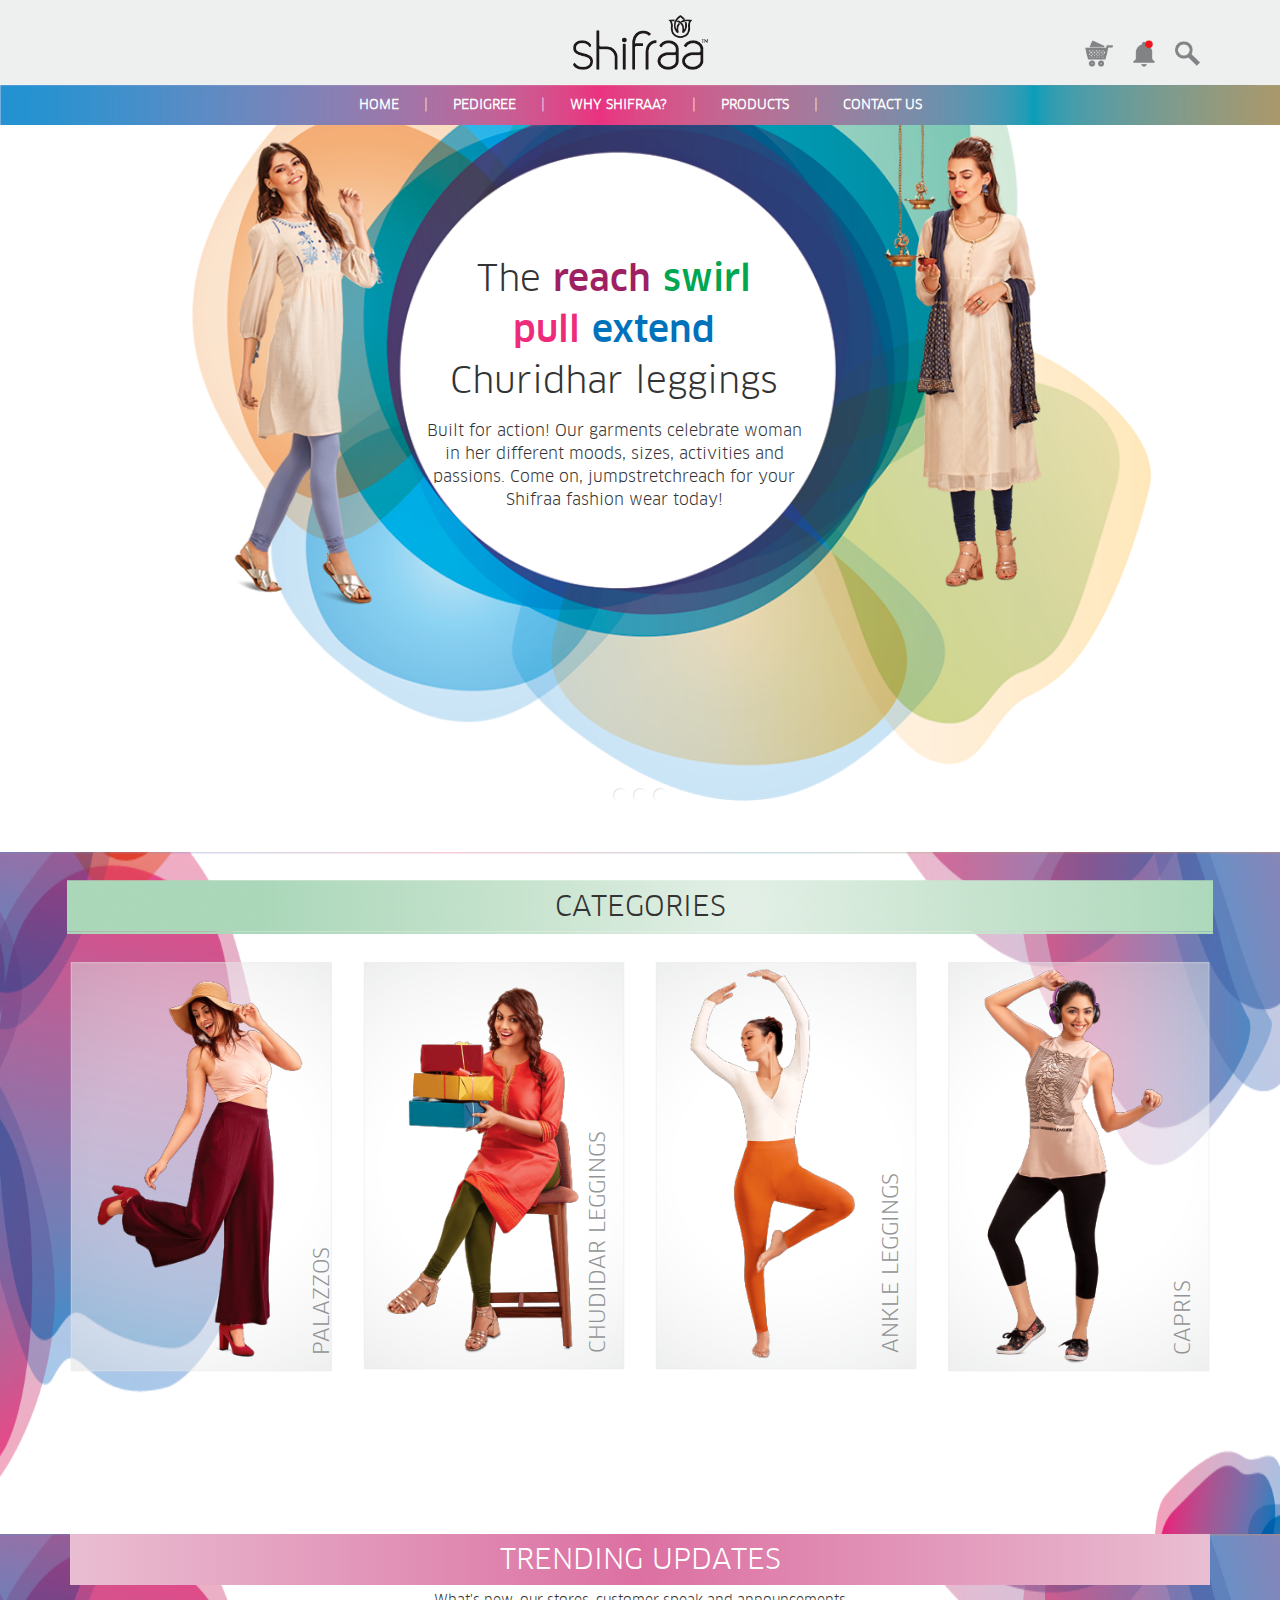
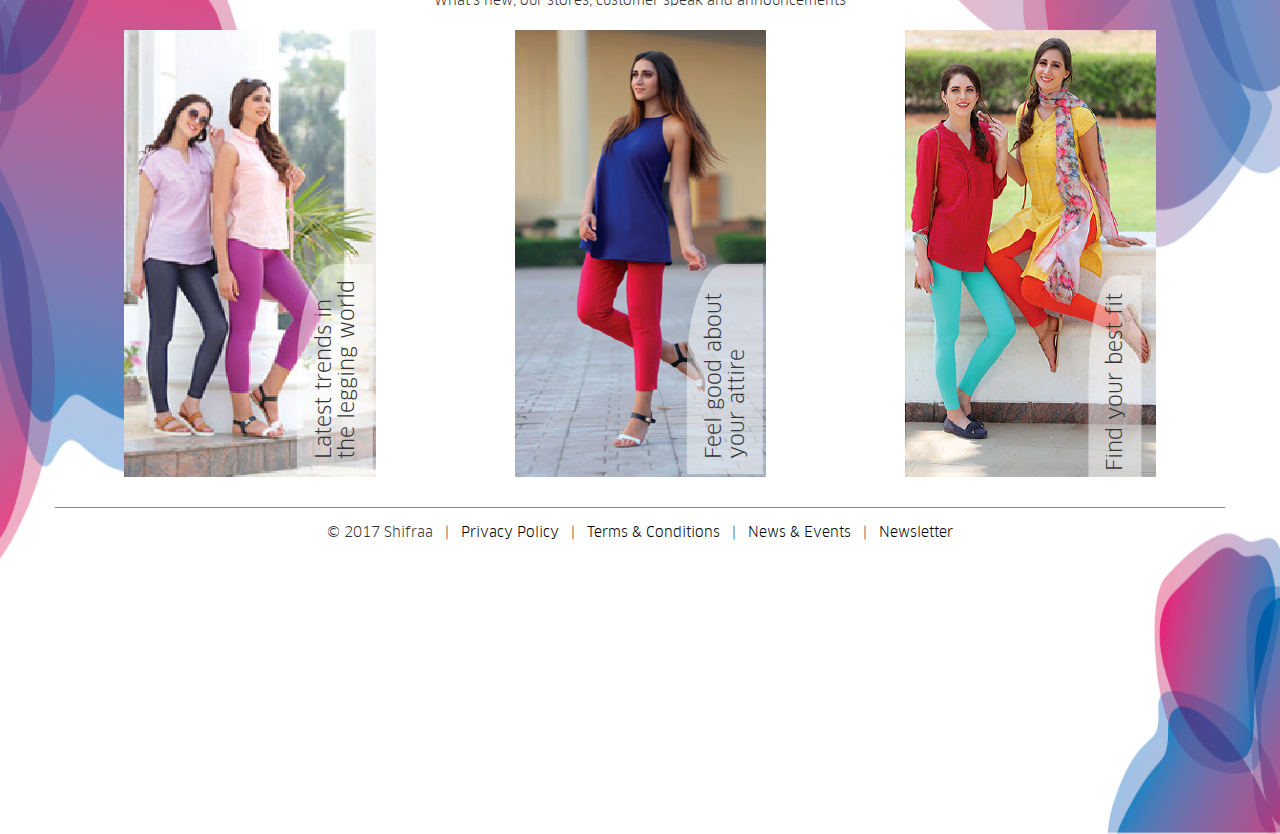
==== commit abe90c25: "updated pages" ====
--- a/index.html
+++ b/index.html
@@ -24,7 +24,7 @@
 
 <body>
 	<header>
-
+		
 	</header>
 	<div class="container">
 
@@ -95,23 +95,31 @@
 	<main class="rel">
 		<img class="abs main-bg" src="images/main-bg.png" rel="main-image">
 		<div class="container">
-			<div class="row rel">
+			<div class="row">
 				<h1>CATEGORIES</h1>
 				<div class="col-sm-3">
-					<img class="img-responsive" src="images/girl1.png" alt="categories" style="margin:auto;">
-					<h2 class="abs h2-1">PALAZZOS</h2>
-				</div>
-				<div class="col-sm-3 rel">
-					<img class="img-responsive" src="images/girl2.png" alt="categories" style="margin:auto;">
-					<h2 class="abs h2-2">CHUDIDAR LEGGINGS</h2>
-				</div>
-				<div class="col-sm-3 rel">
-					<img class="img-responsive" src="images/girl3.png" alt="categories" style="margin:auto;">
-					<h2 class="abs h2-3">ANKLE LEGGINGS</h2>
-				</div>
-				<div class="col-sm-3 rel">
-					<img class="img-responsive" src="images/girl4.png" alt="categories" style="margin:auto;">
-					<h2 class="abs h2-4">CAPRIS</h2>
+					<div class="rel">
+						<a href="#"><img class="img-responsive" src="images/girl1.png" alt="categories" style="margin:auto;"></a>
+						<h2 class="abs h2-1">PALAZZOS</h2>
+					</div>
+				</div>
+				<div class="col-sm-3">
+					<div class="rel">
+						<a href="#"><img class="img-responsive" src="images/girl2.png" alt="categories" style="margin:auto;"></a>
+						<h2 class="abs h2-2">CHUDIDAR LEGGINGS</h2>
+					</div>
+				</div>
+				<div class="col-sm-3">
+					<div class="rel">
+						<a href="#"><img class="img-responsive" src="images/girl3.png" alt="categories" style="margin:auto;"></a>
+						<h2 class="abs h2-3">ANKLE LEGGINGS</h2>
+					</div>	
+				</div>
+				<div class="col-sm-3">
+					<div class="rel">
+						<a href="#"><img class="img-responsive" src="images/girl4.png" alt="categories" style="margin:auto;"></a>
+						<h2 class="abs h2-4">CAPRIS</h2>
+					</div>
 				</div>
 			</div>
 		</div>
@@ -122,31 +130,32 @@
 			<h1>TRENDING UPDATES</h1>
 			<p>What's new, our stores, customer speak and announcements</p>
 			<div class="row">
-				<div class="col-sm-4 rel">
-					<img class="img-responsive" src="images/img21.png" alt="image" style="margin:auto;">
-					
+				<div class="col-sm-4">
+					<div class="rel">
+						<a href="#"><img class="img-responsive" src="images/img21.png" alt="image" style="margin:auto;"></a>
 						<h2 class="abs">Latest trends in the legging world</h2>
-					
-				</div>
-				<div class="col-sm-4 rel">
-					<img class="img-responsive" src="images/img22.png" alt="image" style="margin:auto;">
-					
+					</div>
+				</div>
+				<div class="col-sm-4">
+					<div class="rel">	
+						<a href="#"><img class="img-responsive" src="images/img22.png" alt="image" style="margin:auto;"></a>
 						<h2 class="abs">Feel good about your attire</h2>
-					
-				</div>
-				<div class="col-sm-4 rel">
-					<img class="img-responsive" src="images/img23.png" alt="image" style="margin:auto;">
-					
+					</div>	
+				</div>
+				
+				<div class="col-sm-4">
+					<div class="rel">
+						<a href="#"><img class="img-responsive" src="images/img23.png" alt="image" style="margin:auto;"></a>
 						<h2 class="abs">Find your best fit</h2>
-					
-				</div>
-
+					</div>
+				</div>
+				
 			</div>
 		</div>
 	</div>
 	<footer class="container">
 		<ul>
-			<li>&copy; 2017 Shifra  &nbsp; |</li>
+			<li>&copy; 2017 Shifraa  &nbsp; |</li>
 			<li>&nbsp; <a href="#"> Privacy Policy  </a>&nbsp; |</li>
 			<li>&nbsp; <a href="#"> Terms &amp; Conditions  </a>&nbsp; |</li>
 			<li>&nbsp; <a href="#"> News &amp; Events  </a>&nbsp; |</li>
@@ -248,7 +257,7 @@
 					</button>
 				</div>
 
-				Collect the nav links, forms, and other content for toggling
+				
 				<div class="collapse navbar-collapse" id="bs-example-navbar-collapse-1">
 					<ul class="nav navbar-nav navbar-center">
 						<li class="">
@@ -257,17 +266,33 @@
 							</a>
 						</li>
 						<span style="color: white">|</span>
-						<li class="">
-							<a href="#">PEDIGREE</a>
-						</li>
+						
+						<li class="dropdown-list">
+							<div class="dropdown">
+								<a class="dropbtn">PEDIGREE</a>
+								<div class="dropdown-content">
+									<a href="#">About Shipra</a>
+									<a href="#">Vision &amp; Mission</a>
+									<a href="#">Green Story</a>
+								</div>
+							</div>
+            			</li>
 						<span style="color: white">|</span>
 						<li class="">
 							<a href="#">WHY SHIFRAA?</a>
 						</li>
 						<span style="color: white">|</span>
-						<li class="">
-							<a href="#">PRODUCTS</a>
-						</li>
+						<li class="dropdown-list">
+							<div class="dropdown">
+								<a id="products-btn" class="dropbtn">PRODUCTS</a>
+								<div id="products" class="dropdown-content">
+									<a href="#">Palazzos</a>
+									<a href="#">Chudidar Leggings</a>
+									<a href="#">Ankle Leggings</a>
+									<a href="#">Capris</a>
+								</div>
+							</div>
+            			</li>
 						<span style="color: white">|</span>
 						<li class="">
 							<a href="#">GREEN STORY
@@ -280,11 +305,11 @@
 							</a>
 						</li>
 						<li>
-							<a href="contact-us.html" class="last-item">CONTACT US</a>
-						</li>
-					</ul>
-				</div>
-				/.navbar-collapse
-			</div>
-		</nav>
+								<a href="contact-us.html" class="last-item">CONTACT US</a>
+							</li>
+						</ul>
+					</div>
+					
+				</div>
+			</nav>
 	-->--- a/css/style.css
+++ b/css/style.css
@@ -173,7 +173,7 @@
 }
 /* class for active link on navbar */
 .myNav li a:hover, .myNav li a:focus{
-    background-color: #eeefef;
+    background-color: #d2d2d2;
     color: black;
 }
 
@@ -189,6 +189,50 @@
 .navbar-toggle .icon-bar{
    background-color: white;
 }
+ .dropbtn {
+    text-decoration: none !important;
+	padding: 13px 12px;
+	border: none;
+	cursor: pointer;
+    text-align: left;
+    display: block;
+	/* width: 130px; */
+}
+
+.myNav li .dropdown {
+	position: relative;
+}
+
+ .myNav li .dropdown-content {
+	display: none;
+	position: absolute;
+	background-color: #eeefef;
+    color: black;
+	box-shadow: 0px 8px 16px 0px rgba(0, 0, 0, 0.2);
+	z-index: 1;
+    width: 100%;
+    min-width: 167px;
+}
+
+.myNav li .dropdown-content a {
+	color: black;
+	padding: 9px 25px;
+	text-decoration: none;
+	display: block;
+}
+
+.dropdown:hover .dropdown-content {
+	display: block;
+}
+
+.dropdown:hover .dropbtn {
+	background-color: #eeefef;
+    color: black;
+}
+
+
+
+/* Navbar style */
 
 .border-right{
     border-right: 1px solid #ddd;
@@ -202,14 +246,18 @@
     width:30%; border-radius:50%; font-size:16px; margin-top:25%; position:relative; text-align:center; left:33%;
 }
 main{
-    padding-top: 100vh;
-    padding-bottom: 40vh;
+    padding-top: 80.7vh;
+    padding-bottom: 18vh;
 
 }
 .main-bg {
+    height: 100vh;
     width: 100%;
-    height: 100vh;
     z-index: -1111111111;
+}
+div.rel .container{
+    padding: 0 8%;
+    padding-top: 2.5%;
 }
 
 main h1 {
@@ -221,32 +269,19 @@
 
 
 main h2 {
-    width:220px;
-    bottom: 125px;
-    right: -80px;
-    margin: 0;
+    margin: 0;
+    width:0;
+    white-space: nowrap;
+    text-align: left;
+    transform-origin: bottom;
+    margin-top: -40px;
     color: #929496;
-    -ms-transform: rotate(-90deg);
-    /* IE 9 */
-    -webkit-transform: rotate(-90deg);
-    /* Safari 3-8 */
-    transform: rotate(-90deg);
-}
-/* .h2-1{
-    bottom: 45px;
-right: 0px;
-}
-.h2-2{
-    bottom: 100px;
-    right: -60px;
-}
-.h2-3{
-    bottom: 85px;
-    right: -40px;
-}
-.h2-4{
-    right: 15px;
-} */
+    right:6%;
+    transform: rotate(270deg);
+}
+ .h2-1{
+right: 0%;
+}
 
 
 .bg-3 h1{
@@ -254,6 +289,8 @@
     background: linear-gradient(to right,#e9bed2, #dc70a2, #e9bed2);
     margin: 0;
     margin-bottom: 5px;
+    text-align: center;
+    padding: 10px;
 }
 .bg-3 p{
     text-align: center;
@@ -261,7 +298,7 @@
     margin-bottom: 20px;
 }
 .bg-3 .img-responsive{
-    width:70%;
+    /* width:85%; */
 }
 
 .bg-3 h2{
@@ -278,10 +315,44 @@
     border-top-right-radius: 50%;
 }
 
+.rel1{
+    margin: auto;
+    width: fit-content;
+} 
+
+.overlay {
+	position: absolute;
+	bottom: 0;
+	left: 0;
+	right: 0;
+	background-color: #ffffffab;
+	overflow: hidden;
+	width: 100%;
+	height: 0;
+	transition: .2s ease;
+  }
+  
+  .rel1:hover .overlay {
+	height: 8%;
+  }
+  
+  .text {
+    margin-top:12px;
+	white-space: nowrap; 
+	color: black;
+	position: absolute;
+	overflow: hidden;
+	left: 50%;
+	transform: translate(-50%, -50%);
+	-ms-transform: translate(-50%, -50%);
+  }
+
+
 footer ul{
     list-style-type:none;
     display: block; 
     text-align: center;
+    padding: 0;
 }
 footer ul li{
     display: inline-block;
@@ -316,9 +387,11 @@
         left:31%;
         line-height: 22px;
     }
-    main .img-responsive, .bg-3 .img-responsive {
-        width: 80%;
-    }
+    .main-bg {
+        height: initial;
+        background-repeat: no-repeat; 
+    }
+    
 }
 
 @media (max-width:1000px){
@@ -327,9 +400,6 @@
     }
     .hero-para{
         margin-top: 28%;
-    }
-    main .img-responsive, .bg-3 .img-responsive {
-        width: 60%;
     }
     
 }
@@ -369,15 +439,22 @@
     .hero-para{
         margin-top: 30%;
     }
-    .h2-1,.h2-2,.h2-3,.h2-4{
-        right: 65px;
-    }
-    .col-sm-3{
-        margin: 20px 15px;
+    .col-sm-3, .col-sm-4{
+        margin: 20px auto;
     }
     main .img-responsive, .bg-3 .img-responsive {
         width: 50%;
     }
+    .dropbtn{
+    padding-left: 10px !important;
+    }
+    .h2-1{
+        right: 25%;
+    }
+    .h2-2,.h2-3,.h2-4{
+        right: 26%;
+    }
+    
 }
 
 @media (max-width:500px){
@@ -394,4 +471,10 @@
     main .img-responsive, .bg-3 .img-responsive {
         width: 80%;
     }
+    .h2-1{
+        right: 10%;
+    }
+    .h2-2,.h2-3,.h2-4{
+        right: 14%;
+    }
 }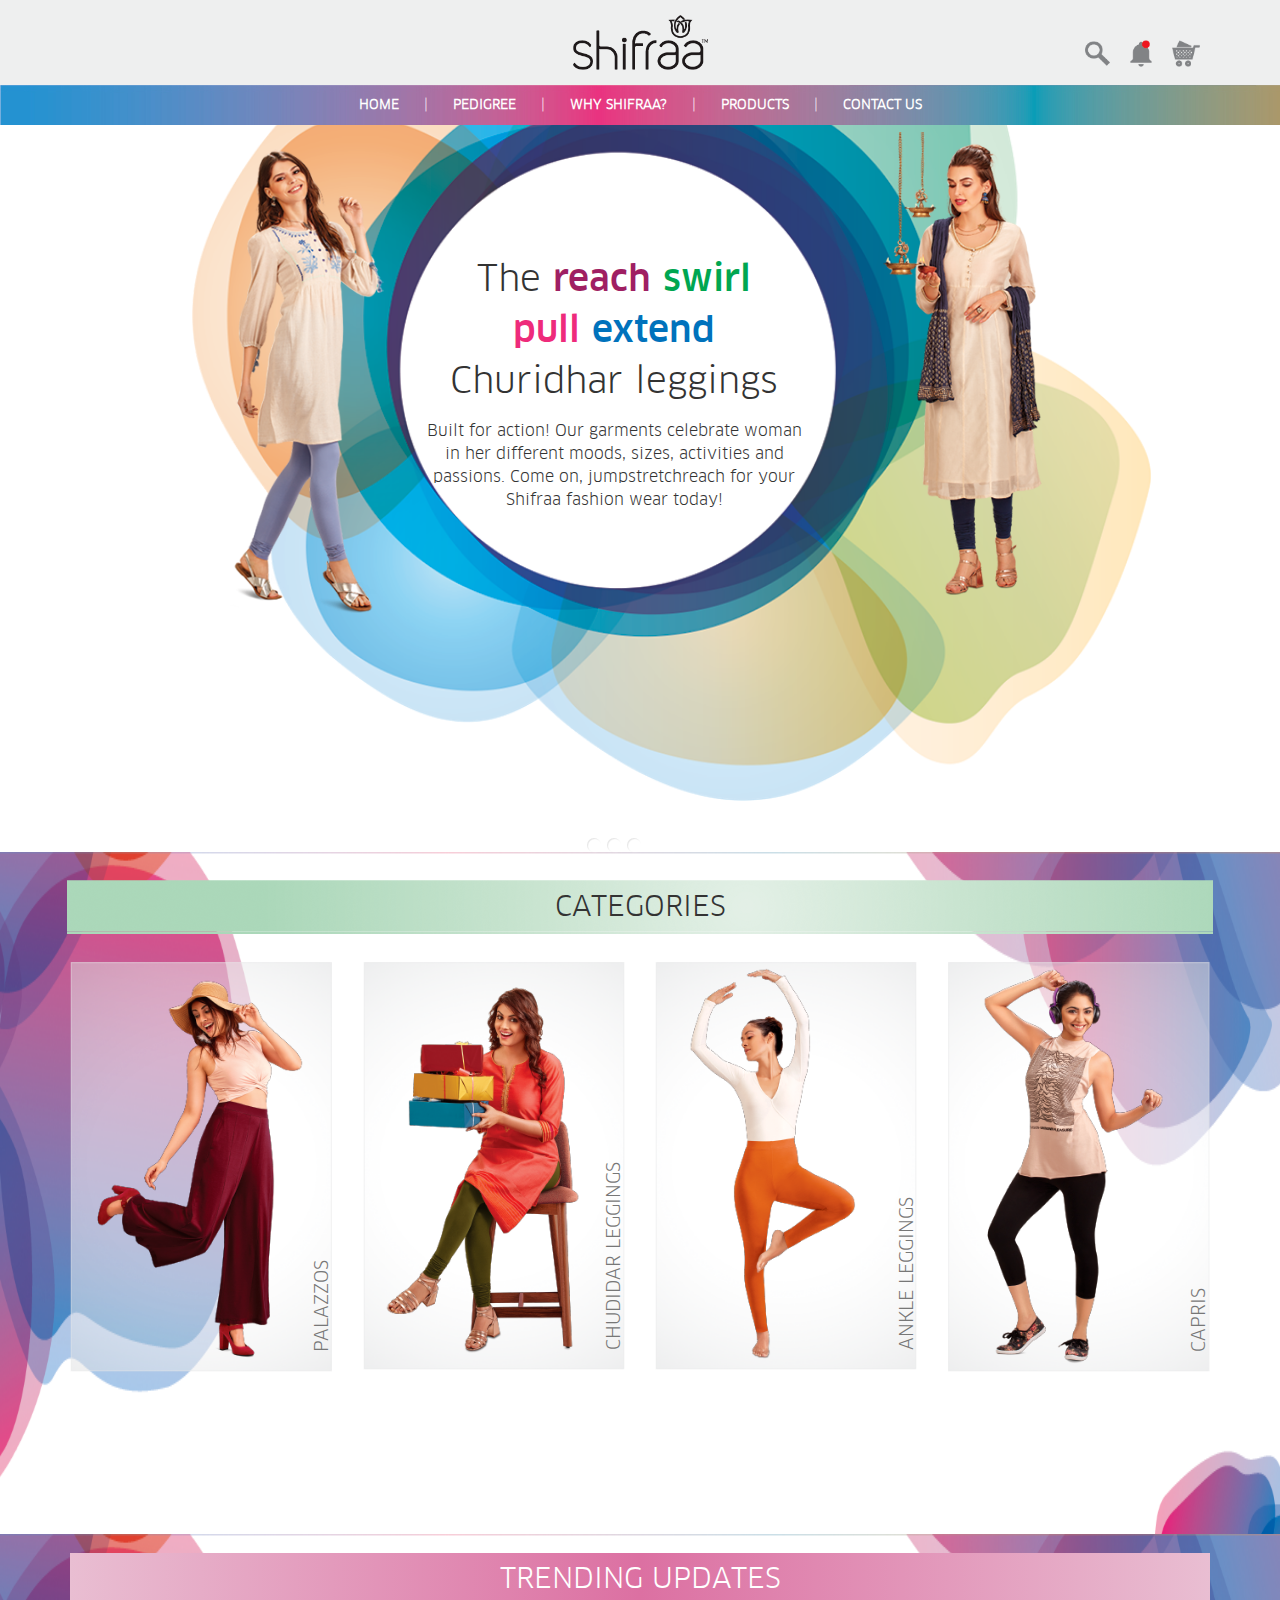
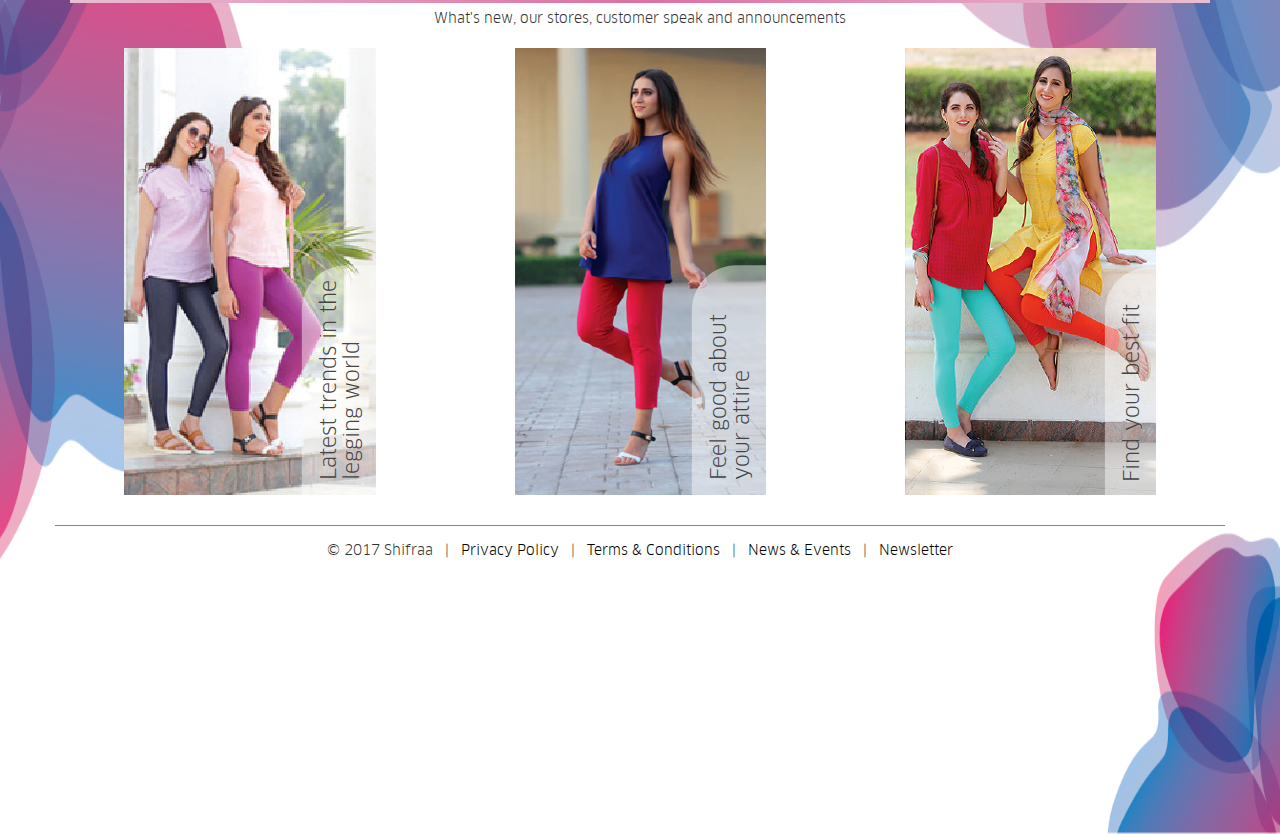
==== commit eabe8c84: "updated products page" ====
--- a/index.html
+++ b/index.html
@@ -20,6 +20,32 @@
 	<link rel="stylesheet" href="css/normalize.css">
 	<link rel="stylesheet" href="css/demo1.css">
 	<link rel="stylesheet" href="css/style.css">
+	<style>
+		.anim-dots{
+			bottom: 0%;
+			left: -2%;
+		}
+		.rel1{
+			margin:auto;
+			width:fit-content;
+		}
+		.anim-img1{width:12%;left:18%;top:6%;			}
+		.anim-img2{width:14%;right:17%;top:4%;			}
+		.anim-img3{width:22%;left:10%;top:8%;			}
+		.anim-img4{width:12%;right:20%;top:8%;			}
+		.anim-img5{width:20%;left:10%;top:8%;			}
+		.anim-img6{	width:11.2%;right:20%;top:8%;		}
+
+
+		@media (max-width:767px){
+			.anim-img1{width:21%;left:5%;top:8%;			}
+			.anim-img2{width:25%;right:2%;top:5%;			}
+			.anim-img3{width:32%;left:0%;top:10%;			}
+			.anim-img4{width:18%;right:10%;top:10%;			}
+			.anim-img5{width:35%;left:0%;top:10%;			}
+			.anim-img6{	width:19.5%;right:5%;top:10%;		}
+		}
+	</style>
 </head>
 
 <body>
@@ -33,8 +59,8 @@
 			<li class="anim-slide">
 
 				<img class="body-anim-bg" id="rotate" src="images/slider/flower-1.png" alt="shifra" />
-				<img id="fadeDown" style="width: 12%;left:18%; top:5%;" class="img-responsive" src="images/slider/girl-1.png" alt="shifra"/>
-				<img id="bounceRight" style="width:14%; right:17%; top:3%" class="" src="images/slider/girl-2-old.png" alt="shifra" />
+				<img id="fadeDown" class="img-responsive  anim-img1" src="images/slider/girl-1.png" alt="shifra"/>
+				<img id="bounceRight" class="img-responsive anim-img2" src="images/slider/girl-2-old.png" alt="shifra" />
 				<div class="hero-heading" id="bounce">The
 					<span style="color:#9f1f63;position: relative;font-family: clan-med;">reach</span>
 					<span style="color:#00a651;position: relative;font-family: clan-med;">swirl</span>
@@ -50,9 +76,8 @@
 			<!-- Slide No3 -->
 			<li class="anim-slide">
 				<img class="body-anim-bg" id="rotate2" src="images/slider/flower-2.png" alt="shifra" />
-				<img id="fadeDown2" style="width:22%; left:10%; top:5%;" class="img-responsive" src="images/slider/girl-3.png" alt="shifra"
-				/>
-				<img id="bounceRight2" style="width: 12%;right:20%; top:5%" class="" src="images/slider/girl-4.png" alt="shifra" />
+				<img id="fadeDown2" class="img-responsive anim-img3" src="images/slider/girl-3.png" alt="shifra"/>
+				<img id="bounceRight2" class="img-responsive anim-img4" src="images/slider/girl-4.png" alt="shifra" />
 				<div class="hero-heading" id="bounce2">The
 					<span style="color:#662d91;position: relative;font-family: clan-med;">stretch</span>
 					<span style="color:#00a651;position: relative;font-family: clan-med;">lift</span>
@@ -67,9 +92,8 @@
 
 			<li class="anim-slide">
 				<img class="body-anim-bg" id="rotate3" src="images/slider/flower-3.png" alt="shifra" />
-				<img id="fadeDown3" style="width:20%;left:10%; top:5%;" class="img-responsive" src="images/slider/girl-5.png" alt="shifra"
-				/>
-				<img id="bounceRight3" style="width:11.2%;right:20%; top:5%" class="" src="images/slider/girl-6.png" alt="shifra" />
+				<img id="fadeDown3" class="img-responsive anim-img5" src="images/slider/girl-5.png" alt="shifra"/>
+				<img id="bounceRight3" class="img-responsive anim-img6" src="images/slider/girl-6.png" alt="shifra" />
 				<div class="hero-heading" id="bounce3">The
 					<span style="color:#ed1c24;position: relative;font-family: clan-med;">swish</span>
 					<span style="color:#0072bc;position: relative;font-family: clan-med;">twirl</span>
@@ -98,27 +122,27 @@
 			<div class="row">
 				<h1>CATEGORIES</h1>
 				<div class="col-sm-3">
-					<div class="rel">
-						<a href="#"><img class="img-responsive" src="images/girl1.png" alt="categories" style="margin:auto;"></a>
-						<h2 class="abs h2-1">PALAZZOS</h2>
+					<div class="rel rel1">
+						<a href="#"><img class="img-responsive" src="images/girl1.png" alt="categories" style="margin:auto;">
+						<h2 class="abs h2-1">PALAZZOS</h2></a>
 					</div>
 				</div>
 				<div class="col-sm-3">
-					<div class="rel">
-						<a href="#"><img class="img-responsive" src="images/girl2.png" alt="categories" style="margin:auto;"></a>
-						<h2 class="abs h2-2">CHUDIDAR LEGGINGS</h2>
+					<div class="rel rel1">
+						<a href="#"><img class="img-responsive" src="images/girl2.png" alt="categories" style="margin:auto;">
+						<h2 class="abs h2-2">CHUDIDAR LEGGINGS</h2></a>
 					</div>
 				</div>
 				<div class="col-sm-3">
-					<div class="rel">
-						<a href="#"><img class="img-responsive" src="images/girl3.png" alt="categories" style="margin:auto;"></a>
-						<h2 class="abs h2-3">ANKLE LEGGINGS</h2>
+					<div class="rel rel1">
+						<a href="#"><img class="img-responsive" src="images/girl3.png" alt="categories" style="margin:auto;">
+						<h2 class="abs h2-3">ANKLE LEGGINGS</h2></a>
 					</div>	
 				</div>
 				<div class="col-sm-3">
-					<div class="rel">
-						<a href="#"><img class="img-responsive" src="images/girl4.png" alt="categories" style="margin:auto;"></a>
-						<h2 class="abs h2-4">CAPRIS</h2>
+					<div class="rel rel1">
+						<a href="#"><img class="img-responsive" src="images/girl4.png" alt="categories" style="margin:auto;">
+						<h2 class="abs h2-4">CAPRIS</h2></a>
 					</div>
 				</div>
 			</div>
@@ -131,22 +155,22 @@
 			<p>What's new, our stores, customer speak and announcements</p>
 			<div class="row">
 				<div class="col-sm-4">
-					<div class="rel">
-						<a href="#"><img class="img-responsive" src="images/img21.png" alt="image" style="margin:auto;"></a>
-						<h2 class="abs">Latest trends in the legging world</h2>
+					<div class="rel rel1">
+						<a href="#"><img class="img-responsive" src="images/img21.png" alt="image" style="margin:auto;">
+						<h2 class="abs">Latest trends in the legging world</h2></a>
 					</div>
 				</div>
 				<div class="col-sm-4">
-					<div class="rel">	
-						<a href="#"><img class="img-responsive" src="images/img22.png" alt="image" style="margin:auto;"></a>
-						<h2 class="abs">Feel good about your attire</h2>
+					<div class="rel rel1">	
+						<a href="#"><img class="img-responsive" src="images/img22.png" alt="image" style="margin:auto;">
+						<h2 class="abs">Feel good about your attire</h2></a>
 					</div>	
 				</div>
 				
 				<div class="col-sm-4">
-					<div class="rel">
-						<a href="#"><img class="img-responsive" src="images/img23.png" alt="image" style="margin:auto;"></a>
-						<h2 class="abs">Find your best fit</h2>
+					<div class="rel rel1">
+						<a href="#"><img class="img-responsive" src="images/img23.png" alt="image" style="margin:auto;">
+						<h2 class="abs" style="margin-top:-15px;">Find your best fit</h2></a>
 					</div>
 				</div>
 				
--- a/css/style.css
+++ b/css/style.css
@@ -24,6 +24,10 @@
 .abs{
     position: absolute;
 }
+.padd-y-sm{
+    padding: 0 3%;
+}
+
 
 .header-icon{
     top: 40px;
@@ -115,7 +119,7 @@
     display: none;
     width: 285px;
     top: -5px;
-    right: 105px;
+    right: 10px;
     z-index: 10000000;
 }
 .search input{
@@ -255,10 +259,7 @@
     width: 100%;
     z-index: -1111111111;
 }
-div.rel .container{
-    padding: 0 8%;
-    padding-top: 2.5%;
-}
+
 
 main h1 {
     text-align: center;
@@ -275,8 +276,9 @@
     text-align: left;
     transform-origin: bottom;
     margin-top: -40px;
-    color: #929496;
-    right:6%;
+    color: #777;
+    font-size: 18px;
+    right:0;
     transform: rotate(270deg);
 }
  .h2-1{
@@ -287,7 +289,6 @@
 .bg-3 h1{
     color: white;
     background: linear-gradient(to right,#e9bed2, #dc70a2, #e9bed2);
-    margin: 0;
     margin-bottom: 5px;
     text-align: center;
     padding: 10px;
@@ -297,22 +298,21 @@
     margin: 0;
     margin-bottom: 20px;
 }
-.bg-3 .img-responsive{
-    /* width:85%; */
-}
+
 
 .bg-3 h2{
-    -ms-transform: rotate(-90deg);
-    /* IE 9 */
-    -webkit-transform: rotate(-90deg);
-    /* Safari 3-8 */
-    transform: rotate(-90deg);
-    bottom: 52px;
-    width: 210px;
-    right: -10px;
+    width: 230px;
+    margin: 0;
+    transform: rotate(270deg);
+    top: 66.2%;
+    color: #444;
     background-color: #ffffff75;
     padding: 15px;
-    border-top-right-radius: 50%;
+    border-top-right-radius: 45px;
+    text-align: left;
+    transform-origin: bottom;
+    margin-top: -40px;
+    left: 55%;
 }
 
 .rel1{
@@ -325,21 +325,22 @@
 	bottom: 0;
 	left: 0;
 	right: 0;
-	background-color: #ffffffab;
+	background-color: #8c8c8cbd;
 	overflow: hidden;
 	width: 100%;
 	height: 0;
-	transition: .2s ease;
+    transition: .2s ease;
+    cursor: pointer;
   }
   
   .rel1:hover .overlay {
-	height: 8%;
+	height: 25px;
   }
   
   .text {
     margin-top:12px;
 	white-space: nowrap; 
-	color: black;
+	color: white;
 	position: absolute;
 	overflow: hidden;
 	left: 50%;
@@ -401,6 +402,17 @@
     .hero-para{
         margin-top: 28%;
     }
+    main{
+        /* padding-top: 50vh; */
+    }
+    
+}
+
+@media (max-width:991px){
+    .bg-3 h2{
+        top: 61.2%;
+        left: 48%;
+    }
     
 }
 
@@ -421,6 +433,7 @@
     }
     .search{
         top:48px;
+        right:-100px;
     }
     .search a.btn{
         right:70px;
@@ -442,17 +455,14 @@
     .col-sm-3, .col-sm-4{
         margin: 20px auto;
     }
-    main .img-responsive, .bg-3 .img-responsive {
-        width: 50%;
-    }
+    
     .dropbtn{
     padding-left: 10px !important;
     }
-    .h2-1{
-        right: 25%;
-    }
-    .h2-2,.h2-3,.h2-4{
-        right: 26%;
+    
+    .bg-3 h2{
+        top:67%;
+        left: 55%;
     }
     
 }
@@ -466,15 +476,6 @@
     }
     .search{
         top:42px;
-        right:4px;
-    }
-    main .img-responsive, .bg-3 .img-responsive {
-        width: 80%;
-    }
-    .h2-1{
-        right: 10%;
-    }
-    .h2-2,.h2-3,.h2-4{
-        right: 14%;
-    }
+    }
+
 }